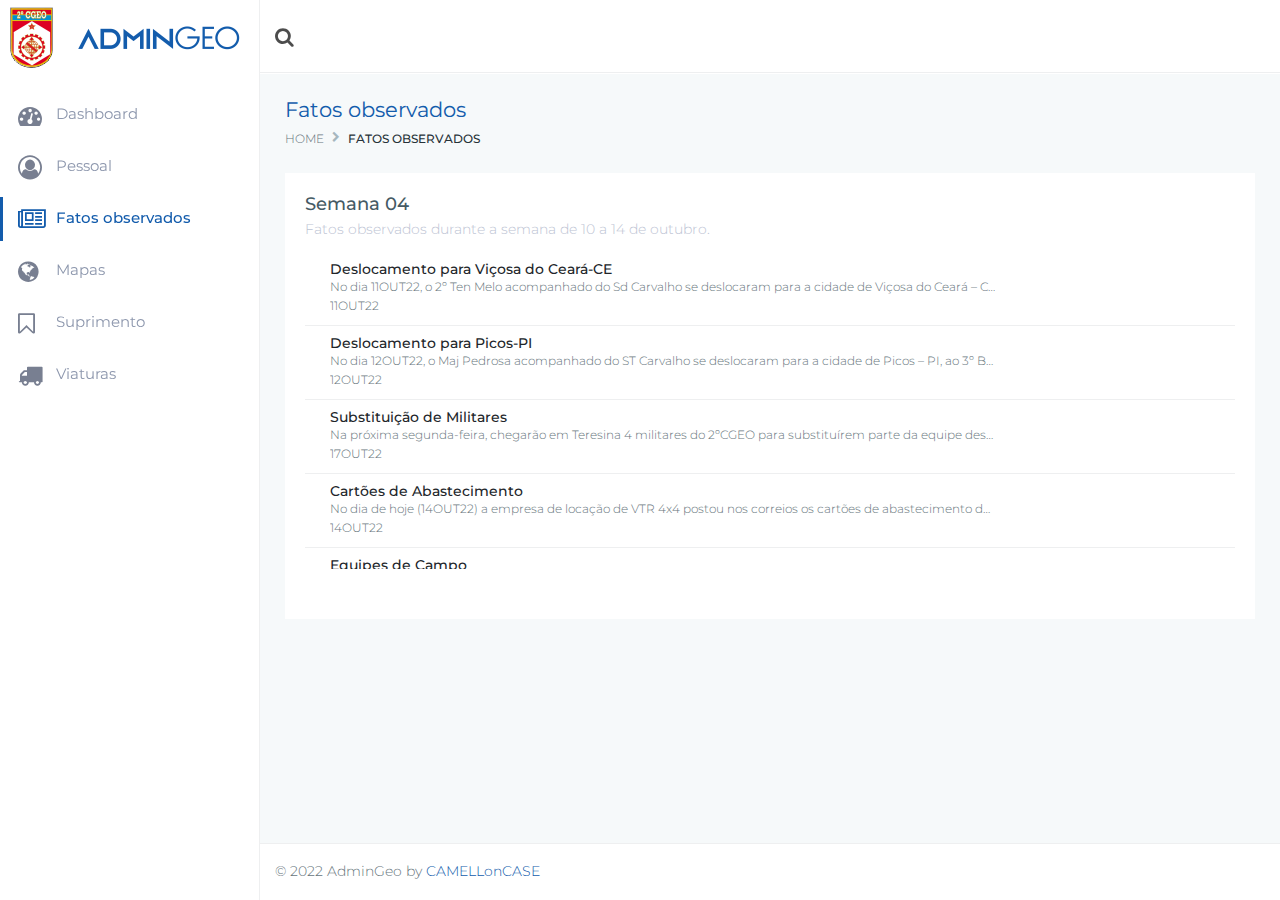
==== html/fatos-observados.html @ dea7f10b "Initial code" ====
<!DOCTYPE html>
<html lang="en">

<head>
    <meta charset="utf-8">
    <meta http-equiv="X-UA-Compatible" content="IE=edge">
    <!-- Tell the browser to be responsive to screen width -->
    <meta name="viewport" content="width=device-width, initial-scale=1">
    <meta name="keywords"
        content="wrappixel, admin dashboard, html css dashboard, web dashboard, bootstrap 5 admin, bootstrap 5, css3 dashboard, bootstrap 5 dashboard, AdminWrap lite admin bootstrap 5 dashboard, frontend, responsive bootstrap 5 admin template, AdminWrap lite design, AdminWrap lite dashboard bootstrap 5 dashboard template">
    <meta name="description"
        content="AdminWrap Lite is powerful and clean admin dashboard template, inpired from Bootstrap Framework">
    <meta name="robots" content="noindex,nofollow">
    <title>AdminGeo Lite</title>
    <!-- Favicon icon -->
    <link rel="icon" type="image/png" sizes="16x16" href="../assets/images/favicon.png">
    <!-- Bootstrap Core CSS -->
    <link href="../assets/node_modules/bootstrap/css/bootstrap.min.css" rel="stylesheet">
    <!-- Custom CSS -->
    <link href="css/style.css" rel="stylesheet">
    <!-- You can change the theme colors from here -->
    <link href="css/colors/default.css" id="theme" rel="stylesheet">
    <!-- HTML5 Shim and Respond.js IE8 support of HTML5 elements and media queries -->
    <!-- WARNING: Respond.js doesn't work if you view the page via file:// -->
    <!--[if lt IE 9]>
    <script src="https://oss.maxcdn.com/libs/html5shiv/3.7.0/html5shiv.js"></script>
    <script src="https://oss.maxcdn.com/libs/respond.js/1.4.2/respond.min.js"></script>
<![endif]-->
</head>

<body class="fix-header card-no-border fix-sidebar">
    <!-- ============================================================== -->
    <!-- Preloader - style you can find in spinners.css -->
    <!-- ============================================================== -->
    <div class="preloader">
        <div class="loader">
            <div class="loader__figure"></div>
            <p class="loader__label">Admin Geo</p>
        </div>
    </div>
    <!-- ============================================================== -->
    <!-- Main wrapper - style you can find in pages.scss -->
    <!-- ============================================================== -->
    <div id="main-wrapper">
        <!-- ============================================================== -->
        <!-- Topbar header - style you can find in pages.scss -->
        <!-- ============================================================== -->
        <header class="topbar">
            <nav class="navbar top-navbar navbar-expand-md navbar-light">
                <!-- ============================================================== -->
                <!-- Logo -->
                <!-- ============================================================== -->
                <div class="navbar-header">
                    <a class="navbar-brand" href="../index.html">
                        <!-- Logo icon --><b>
                            <!--You can put here icon as well // <i class="wi wi-sunset"></i> //-->
                            <!-- Dark Logo icon -->
                            <img src="../assets/images/logo-icon.png" alt="homepage" class="dark-logo" />
                            <!-- Light Logo icon -->
                            <img src="../assets/images/logo-light-icon.png" alt="homepage" class="light-logo" />
                        </b>
                        <!--End Logo icon -->
                        <!-- Logo text --><span>
                            <!-- dark Logo text -->
                            <img src="../assets/images/logo-text.png" alt="homepage" class="dark-logo" />
                            <!-- Light Logo text -->
                            <img src="../assets/images/logo-light-text.png" class="light-logo" alt="homepage" />
                        </span>
                    </a>
                </div>
                <!-- ============================================================== -->
                <!-- End Logo -->
                <!-- ============================================================== -->
                <div class="navbar-collapse">
                    <!-- ============================================================== -->
                    <!-- toggle and nav items -->
                    <!-- ============================================================== -->
                    <ul class="navbar-nav me-auto">
                        <li class="nav-item"> <a class="nav-link nav-toggler hidden-md-up waves-effect waves-dark"
                                href="javascript:void(0)"><i class="fa fa-bars"></i></a> </li>
                        <!-- ============================================================== -->
                        <!-- Search -->
                        <!-- ============================================================== -->
                        <li class="nav-item hidden-xs-down search-box"> <a
                                class="nav-link hidden-sm-down waves-effect waves-dark" href="javascript:void(0)"><i
                                    class="fa fa-search"></i></a>
                            <form class="app-search">
                                <input type="text" class="form-control" placeholder="Search & enter"> <a
                                    class="srh-btn"><i class="fa fa-times"></i></a>
                            </form>
                        </li>
                    </ul>
                    <!-- ============================================================== -->
                    <!-- User profile and search -->
                    <!-- ============================================================== -->
                    <ul class="navbar-nav my-lg-0">
                        <!-- ============================================================== -->
                        <!-- Profile -->
                        <!-- ============================================================== -->
                        <!-- <li class="nav-item dropdown u-pro">
                            <a class="nav-link dropdown-toggle waves-effect waves-dark profile-pic" href=""
                                data-bs-toggle="dropdown" aria-haspopup="true" aria-expanded="false"><img
                                    src="../assets/images/users/1.jpg" alt="user" class="" /> <span
                                    class="hidden-md-down">Mark Sanders &nbsp;</span> </a>
                            <ul class="dropdown-menu" aria-labelledby="navbarDropdown"></ul>
                        </li> -->
                    </ul>
                </div>
            </nav>
        </header>
        <!-- ============================================================== -->
        <!-- End Topbar header -->
        <!-- ============================================================== -->
        <!-- ============================================================== -->
        <!-- Left Sidebar - style you can find in sidebar.scss  -->
        <!-- ============================================================== -->
        <aside class="left-sidebar">
            <!-- Sidebar scroll-->
            <div class="scroll-sidebar">
                <!-- Sidebar navigation-->
                <nav class="sidebar-nav">
                    <ul id="sidebarnav">
                        <li> <a class="waves-effect waves-dark" href="../index.html" aria-expanded="false"><i
                                    class="fa fa-tachometer"></i><span class="hide-menu">Dashboard</span></a>
                        </li>
                        <li> <a class="waves-effect waves-dark" href="table-basic.html" aria-expanded="false"><i
                                    class="fa fa-user-circle-o"></i><span class="hide-menu">Pessoal</span></a>
                        </li>
                        <li> <a class="waves-effect waves-dark" href="fatos-observados.html" aria-expanded="false"><i
                                    class="fa fa-newspaper-o"></i><span class="hide-menu">Fatos observados</span></a>
                        </li>
                        <li> <a class="waves-effect waves-dark" href="maps.html" aria-expanded="false"><i
                                    class="fa fa-globe"></i><span class="hide-menu">Mapas</span></a>
                        </li>
                        <li> <a class="waves-effect waves-dark" href="suprimento.html" aria-expanded="false"><i
                                    class="fa fa-bookmark-o"></i><span class="hide-menu">Suprimento</span></a>
                        </li>
                        <li> <a class="waves-effect waves-dark" href="viaturas.html" aria-expanded="false"><i
                                    class="fa fa-truck"></i><span class="hide-menu">Viaturas</span></a>
                        </li>
                    </ul>
                </nav>
                <!-- End Sidebar navigation -->
            </div>
            <!-- End Sidebar scroll-->
        </aside>
        <!-- ============================================================== -->
        <!-- End Left Sidebar - style you can find in sidebar.scss  -->
        <!-- ============================================================== -->
        <!-- ============================================================== -->
        <!-- Page wrapper  -->
        <!-- ============================================================== -->
        <div class="page-wrapper">
            <!-- ============================================================== -->
            <!-- Container fluid  -->
            <!-- ============================================================== -->
            <div class="container-fluid">
                <!-- ============================================================== -->
                <!-- Bread crumb and right sidebar toggle -->
                <!-- ============================================================== -->
                <div class="row page-titles">
                    <div class="col-md-5 align-self-center">
                        <h3 class="text-themecolor">Fatos observados</h3>
                        <ol class="breadcrumb">
                            <li class="breadcrumb-item"><a href="javascript:void(0)">Home</a></li>
                            <li class="breadcrumb-item active">Fatos observados</li>
                        </ol>
                    </div>
                </div>
                <!-- ============================================================== -->
                <!-- End Bread crumb and right sidebar toggle -->
                <!-- ============================================================== -->
                <!-- ============================================================== -->
                <!-- Start Page Content -->
                <!-- ============================================================== -->
                <div class="row">
                    <!-- column -->
                    <div class="col-12">
                        <div class="card w-100">
                            <div class="card card-body mailbox">
                                <h4 class="card-title">Semana 04</h4>
                                <h6 class="card-subtitle">Fatos observados durante a semana de 10 a 14 de outubro.</h6>
                                <div class="message-center">
                                    <!-- Message -->
                                    <a href="fatos-observados.html">
                                        <div class="btn btn-danger btn-circle"><i class="fa fa-link"></i></div>
                                        <div class="mail-contnet">
                                            <h6 class="text-dark font-medium mb-0">Deslocamento para Viçosa do Ceará-CE
                                            </h6> <span class="time">No dia 11OUT22, o 2º Ten Melo acompanhado do
                                                Sd Carvalho se deslocaram para a cidade de Viçosa do Ceará – CE e
                                                Tianguá – CE para um breve reconhecimento e procura de instalações para
                                                a equipe de reambulação que irá se destacar para aquela região. Os
                                                militares retornaram à base na quinta-feira 13OUT22</span>
                                            <span class="time">11OUT22</span>
                                        </div>
                                    </a>
                                    <!-- Message -->
                                    <a href="fatos-observados.html">
                                        <div class="btn btn-success btn-circle"><i class="fa fa-calendar-check-o"></i>
                                        </div>
                                        <div class="mail-contnet">
                                            <h6 class="text-dark font-medium mb-0">Deslocamento para Picos-PI</h6> <span
                                                class="mail-desc">No dia 12OUT22, o Maj Pedrosa acompanhado do ST
                                                Carvalho se deslocaram para a cidade de Picos – PI, ao 3º Batalhão de
                                                Engenharia de Construção, para tratativas do transporte de combustível
                                                para Crateús, retornando à base no dia 13OUT22. Atualmente, o 3º BEC já
                                                possui condições para realizar a manobra de apoio ao Geográfico, porém,
                                                o CTC do 40º BI ainda encontra-se indisponível, com previsão de
                                                disponibilidade na quarta-feira da próxima semana. Com isso, para dar
                                                continuidade nos trabalhos da Perícia Técnica, foi realizado o
                                                transporte de 1.000L de diesel em bombona.
                                                event</span> <span class="time">12OUT22</span>
                                        </div>
                                    </a>
                                    <!-- Message -->
                                    <a href="fatos-observados.html">
                                        <div class="btn btn-info btn-circle"><i class="fa fa-cog text-white"></i></div>
                                        <div class="mail-contnet">
                                            <h6 class="text-dark font-medium mb-0">Substituição de Militares</h6> <span
                                                class="mail-desc">Na próxima segunda-feira, chegarão em Teresina 4
                                                militares do 2ºCGEO para substituírem parte da equipe destacada em
                                                Crateús, dentre eles o Maj Pedrosa, que passará a missão para o Cap
                                                Átila. Neste mesmo dia, o Cap Átila acompanhado do Maj Pedrosa irão se
                                                apresentar ao Cel Staevie, Cmte do 2ºBEC. E na terça-feira irão se
                                                deslocar para Picos, o Maj Pedrosa e o Cap Átila para ambos se
                                                apresentarem ao Cel Bertony, Cmte do 3ºBEC.
                                            </span> <span class="time">17OUT22</span>
                                        </div>
                                    </a>
                                    <!-- Message -->
                                    <a href="fatos-observados.html">
                                        <div class="btn btn-primary btn-circle"><i class="fa fa-user"></i></div>
                                        <div class="mail-contnet">
                                            <h6 class="text-dark font-medium mb-0">Cartões de Abastecimento</h6> <span
                                                class="mail-desc">No dia de hoje (14OUT22) a empresa de locação de VTR
                                                4x4 postou nos correios os cartões de abastecimento das 7 VTR Toro que
                                                estão em uso no campo. A previsão de chegada desses cartões em Crateús
                                                são para o dia 19 OUT 22. As outras 3 VTR alugadas deverão ser entregues
                                                pela empresa em Crateús depois do 2º turno das eleições. Em
                                                consequência, 3 VTR das equipes de campo deverão ser L200 sem
                                                combustível, sendo necessário o transporte de combustível para essas 3
                                                equipes.</span>
                                            <span class="time">14OUT22</span>
                                        </div>
                                    </a>
                                    <!-- Message -->
                                    <a href="fatos-observados.html">
                                        <div class="btn btn-info btn-circle"><i class="fa fa-cog text-white"></i></div>
                                        <div class="mail-contnet">
                                            <h6 class="text-dark font-medium mb-0">Equipes de Campo</h6> <span
                                                class="mail-desc">Atualmente, tem-se 2 equipes de levantamento de pontos
                                                de campo em Tianguá, 2 em Pedro II, e uma na base em Crateús. Das
                                                equipes de reambulação, tem-se todas as 5 equipes na base em Crateús,
                                                porém, a distância diária percorrida está começando a ficar alta, sendo
                                                necessária a formação de uma sub-base. Conforme reconhecimento do 2ºTen
                                                Melo, e planejamento do 1ºSgt Camello, o local para a sub-base das
                                                equipes de reambulação será o município de Tianguá, por possuir melhor
                                                estrutura para as equipes, e melhor posicionamento geográfico para as
                                                áreas a serem mapeadas. A manobra de formação da sub-base está prevista
                                                para o dia 23 OUT 22.</span>
                                            <span class="time">23OUT22</span>
                                        </div>
                                    </a>

                                </div>
                            </div>
                        </div>
                    </div>
                </div>
                
                <!-- ============================================================== -->
                <!-- End PAge Content -->
                <!-- ============================================================== -->
            </div>
            <!-- ============================================================== -->
            <!-- End Container fluid  -->
            <!-- ============================================================== -->
            <!-- ============================================================== -->
            <!-- footer -->
            <!-- ============================================================== -->
            <footer class="footer"> © 2022 AdminGeo by <a href="https://github.com/camelloncaseoficial">CAMELLonCASE</a>
            </footer>
            <!-- ============================================================== -->
            <!-- End footer -->
            <!-- ============================================================== -->
        </div>
        <!-- ============================================================== -->
        <!-- End Page wrapper  -->
        <!-- ============================================================== -->
    </div>
    <!-- ============================================================== -->
    <!-- End Wrapper -->
    <!-- ============================================================== -->
    <!-- ============================================================== -->
    <!-- All Jquery -->
    <!-- ============================================================== -->
    <script src="../assets/node_modules/jquery/jquery.min.js"></script>
    <!-- Bootstrap tether Core JavaScript -->
    <script src="../assets/node_modules/bootstrap/js/bootstrap.bundle.min.js"></script>
    <!-- slimscrollbar scrollbar JavaScript -->
    <script src="js/perfect-scrollbar.jquery.min.js"></script>
    <!--Wave Effects -->
    <script src="js/waves.js"></script>
    <!--Menu sidebar -->
    <script src="js/sidebarmenu.js"></script>
    <!--Custom JavaScript -->
    <script src="js/custom.min.js"></script>
    <!-- jQuery peity -->
    <script src="../assets/node_modules/peity/jquery.peity.min.js"></script>
    <script src="../assets/node_modules/peity/jquery.peity.init.js"></script>
</body>

</html>
---- html/css/style.css ----
@charset "UTF-8";
/*
Template Name: Admin Pro Admin
Author: Wrappixel
Email: niravjoshi87@gmail.com
File: scss
*/
/**
 * Table Of Content
 *
 * 	1. Globals
 *	2. Headers
 *	3. Navigations
 *	4. Banners
 *	5. Footers
 *	6. app
 *	7. Widgets
 *	8. Custom Templates
 */
/*
Template Name: Admin Pro Admin
Author: Wrappixel
Email: niravjoshi87@gmail.com
File: scss
*/
/*Theme Colors*/
/*bootstrap Color*/
/*Light colors*/
/*Normal Color*/
/*Extra Variable*/
/*
Template Name: Admin Pro Admin
Author: Wrappixel
Email: niravjoshi87@gmail.com
File: scss
*/
/**
 * Table Of Content
 *
 *  1. Globals
 *  2. Headers
 *  3. Navigations
 *  4. Banners
 *  5. Footers
 *  6. Posts
 *  7. Widgets
 *  8. Custom Templates
 */
@import url("https://fonts.googleapis.com/css?family=Montserrat:300,400,500,600,700");
/******************* 
Global Styles 
*******************/
@import '../scss/icons/font-awesome/css/font-awesome.min.css';
@import '../css/spinners.css';
@import '../css/animate.css';
* {
  outline: none;
}

body {
  background: #fff;
  font-family: "Montserrat", sans-serif;
  margin: 0;
  overflow-x: hidden;
  color: #67757c;
  font-weight: 300;
  font-size: 14px;
}

html {
  position: relative;
  min-height: 100%;
  background: #ffffff;
  -webkit-font-smoothing: antialiased;
  -moz-osx-font-smoothing: grayscale;
}

a {
  color: #135CAC;
}

a:hover,
a:focus {
  text-decoration: none;
}

a.link {
  color: #455a64;
}
a.link:hover, a.link:focus {
  color: #135CAC;
}

.img-responsive {
  width: 100%;
  height: auto;
  display: inline-block;
}

.img-rounded {
  border-radius: 4px;
}

html body .mdi:before,
html body .mdi-set {
  line-height: initial;
}

/*******************
Headings
*******************/
h1,
h2,
h3,
h4,
h5,
h6 {
  color: #455a64;
  font-family: "Montserrat", sans-serif;
  font-weight: 400;
}

h1 {
  line-height: 40px;
  font-size: 36px;
}

h2 {
  line-height: 36px;
  font-size: 24px;
}

h3 {
  line-height: 30px;
  font-size: 21px;
}

h4 {
  line-height: 22px;
  font-size: 18px;
}

h5 {
  line-height: 18px;
  font-size: 16px;
  font-weight: 400;
}

h6 {
  line-height: 16px;
  font-size: 14px;
  font-weight: 400;
}

.display-5 {
  font-size: 3rem;
}

.display-6 {
  font-size: 36px;
}

.box {
  border-radius: 4px;
  padding: 10px;
}

html body .dl {
  display: inline-block;
}
html body .db {
  display: block;
}

.no-wrap td,
.no-wrap th {
  white-space: nowrap;
}

/*******************
Blockquote
*******************/
html body blockquote {
  border-left: 5px solid #135CAC;
  border: 1px solid rgba(120, 130, 140, 0.13);
  padding: 15px;
}

.clear {
  clear: both;
}

ol li {
  margin: 5px 0;
}

/*******************
Paddings
*******************/
html body .p-0 {
  padding: 0px;
}
html body .p-10 {
  padding: 10px;
}
html body .p-20 {
  padding: 20px;
}
html body .p-30 {
  padding: 30px;
}
html body .p-l-0 {
  padding-left: 0px;
}
html body .p-l-10 {
  padding-left: 10px;
}
html body .p-l-20 {
  padding-left: 20px;
}
html body .p-r-0 {
  padding-right: 0px;
}
html body .p-r-10 {
  padding-right: 10px;
}
html body .p-r-20 {
  padding-right: 20px;
}
html body .p-r-30 {
  padding-right: 30px;
}
html body .p-r-40 {
  padding-right: 40px;
}
html body .p-t-0 {
  padding-top: 0px;
}
html body .p-t-10 {
  padding-top: 10px;
}
html body .p-t-20 {
  padding-top: 20px;
}
html body .p-t-30 {
  padding-top: 30px;
}
html body .p-b-0 {
  padding-bottom: 0px;
}
html body .p-b-5 {
  padding-bottom: 5px;
}
html body .p-b-10 {
  padding-bottom: 10px;
}
html body .p-b-20 {
  padding-bottom: 20px;
}
html body .p-b-30 {
  padding-bottom: 30px;
}
html body .p-b-40 {
  padding-bottom: 40px;
}

/*******************
Margin
*******************/
html body .m-0 {
  margin: 0px;
}
html body .m-l-5 {
  margin-left: 5px;
}
html body .m-l-10 {
  margin-left: 10px;
}
html body .m-l-15 {
  margin-left: 15px;
}
html body .m-l-20 {
  margin-left: 20px;
}
html body .m-l-30 {
  margin-left: 30px;
}
html body .m-l-40 {
  margin-left: 40px;
}
html body .m-r-5 {
  margin-right: 5px;
}
html body .m-r-10 {
  margin-right: 10px;
}
html body .m-r-15 {
  margin-right: 15px;
}
html body .m-r-20 {
  margin-right: 20px;
}
html body .m-r-30 {
  margin-right: 30px;
}
html body .m-r-40 {
  margin-right: 40px;
}
html body .m-t-0 {
  margin-top: 0px;
}
html body .m-t-5 {
  margin-top: 5px;
}
html body .m-t-10 {
  margin-top: 10px;
}
html body .m-t-15 {
  margin-top: 15px;
}
html body .m-t-20 {
  margin-top: 20px;
}
html body .m-t-30 {
  margin-top: 30px;
}
html body .m-t-40 {
  margin-top: 40px;
}
html body .m-b-0 {
  margin-bottom: 0px;
}
html body .m-b-5 {
  margin-bottom: 5px;
}
html body .m-b-10 {
  margin-bottom: 10px;
}
html body .m-b-15 {
  margin-bottom: 15px;
}
html body .m-b-20 {
  margin-bottom: 20px;
}
html body .m-b-30 {
  margin-bottom: 30px;
}
html body .m-b-40 {
  margin-bottom: 40px;
}

/*******************
vertical alignment
*******************/
html body .vt {
  vertical-align: top;
}
html body .vm {
  vertical-align: middle;
}
html body .vb {
  vertical-align: bottom;
}

/*******************
Opacity
*******************/
.op-5 {
  opacity: 0.5;
}

.op-3 {
  opacity: 0.3;
}

/*******************
font weight
*******************/
html body .font-bold {
  font-weight: 700;
}
html body .font-normal {
  font-weight: normal;
}
html body .font-light {
  font-weight: 300;
}
html body .font-medium {
  font-weight: 500;
}
html body .font-16 {
  font-size: 16px;
}
html body .font-12 {
  font-size: 12px;
}
html body .font-14 {
  font-size: 14px;
}
html body .font-10 {
  font-size: 10px;
}
html body .font-18 {
  font-size: 18px;
}
html body .font-20 {
  font-size: 20px;
}

/*******************
Border
*******************/
html body .b-0 {
  border: none !important;
}
html body .b-r {
  border-right: 1px solid rgba(120, 130, 140, 0.13);
}
html body .b-l {
  border-left: 1px solid rgba(120, 130, 140, 0.13);
}
html body .b-b {
  border-bottom: 1px solid rgba(120, 130, 140, 0.13);
}
html body .b-t {
  border-top: 1px solid rgba(120, 130, 140, 0.13);
}
html body .b-all {
  border: 1px solid rgba(120, 130, 140, 0.13) !important;
}

/*******************
Thumb size
*******************/
.thumb-sm {
  height: 32px;
  width: 32px;
}

.thumb-md {
  height: 48px;
  width: 48px;
}

.thumb-lg {
  height: 88px;
  width: 88px;
}

.hide {
  display: none;
}

.img-circle {
  border-radius: 100%;
}

.radius {
  border-radius: 4px;
}

/*******************
Text Colors
*******************/
.amorim {
  color: #135CAC !important;
}
.josias {
  color: #24d2b5 !important;
}
.lincon {
  color: #6772e5 !important;
}
.luiz-pedro {
  color: #F2D57A !important;
}
.praxedes {
  color: #4DA74D !important;
}

.text-white {
  color: #ffffff !important;
}

.text-danger {
  color: #ff5c6c !important;
}

.text-muted {
  color: #bcc3d3 !important;
}

.text-warning {
  color: #ff9041 !important;
}

.text-success {
  color: #24d2b5 !important;
}

.text-info {
  color: #135CAC !important;
}

.text-inverse {
  color: #2f3d4a !important;
}

html body .text-blue {
  color: #02bec9;
}
html body .text-purple {
  color: #7460ee;
}
html body .text-primary {
  color: #6772e5 !important;
}
html body .text-megna {
  color: #56c0d8;
}
html body .text-dark {
  color: #67757c;
}
html body .text-themecolor {
  color: #135CAC;
}

/*******************
Background Colors
*******************/
.bg-primary {
  background-color: #6772e5 !important;
}

.bg-success {
  background-color: #24d2b5 !important;
}

.bg-info {
  background-color: #135CAC !important;
}

.bg-warning {
  background-color: #ff9041 !important;
}

.bg-danger {
  background-color: #ff5c6c !important;
}

html body .bg-megna {
  background-color: #56c0d8;
}
html body .bg-theme {
  background-color: #135CAC;
}
html body .bg-inverse {
  background-color: #2f3d4a;
}
html body .bg-purple {
  background-color: #7460ee;
}
html body .bg-light-part {
  background-color: rgba(0, 0, 0, 0.02);
}
html body .bg-light-primary {
  background-color: #f1effd;
}
html body .bg-light-success {
  background-color: #e8fdeb;
}
html body .bg-light-info {
  background-color: #cfecfe;
}
html body .bg-light-extra {
  background-color: #ebf3f5;
}
html body .bg-light-warning {
  background-color: #fff8ec;
}
html body .bg-light-danger {
  background-color: #f9e7eb;
}
html body .bg-light-inverse {
  background-color: #f6f6f6;
}
html body .bg-light {
  background-color: #e9edf2;
}
html body .bg-white {
  background-color: #ffffff;
}

/*******************
Rounds
*******************/
.round {
  line-height: 48px;
  color: #ffffff;
  width: 50px;
  height: 50px;
  display: inline-block;
  font-weight: 400;
  text-align: center;
  border-radius: 100%;
  background: #135CAC;
}
.round img {
  border-radius: 100%;
}

.round-lg {
  line-height: 65px;
  width: 60px;
  height: 60px;
  font-size: 30px;
}

.round.round-info {
  background: #135CAC;
}

.round.round-warning {
  background: #ff9041;
}

.round.round-danger {
  background: #ff5c6c;
}

.round.round-success {
  background: #24d2b5;
}

.round.round-primary {
  background: #6772e5;
}

/*******************
Labels
*******************/
.label {
  padding: 3px 10px;
  line-height: 13px;
  color: #ffffff;
  font-weight: 400;
  border-radius: 4px;
  font-size: 75%;
}

.label-rounded {
  border-radius: 60px;
}

.label-custom {
  background-color: #56c0d8;
}

.label-success {
  background-color: #24d2b5;
}

.label-info {
  background-color: #135CAC;
}

.label-warning {
  background-color: #ff9041;
}

.label-danger {
  background-color: #ff5c6c;
}

.label-megna {
  background-color: #56c0d8;
}

.label-primary {
  background-color: #6772e5;
}

.label-purple {
  background-color: #7460ee;
}

.label-red {
  background-color: #fb3a3a;
}

.label-inverse {
  background-color: #2f3d4a;
}

.label-default {
  background-color: #e9edf2;
}

.label-white {
  background-color: #ffffff;
}

.label-light-success {
  background-color: #e8fdeb;
  color: #24d2b5;
}

.label-light-info {
  background-color: #cfecfe;
  color: #135CAC;
}

.label-light-warning {
  background-color: #fff8ec;
  color: #ff9041;
}

.label-light-danger {
  background-color: #f9e7eb;
  color: #ff5c6c;
}

.label-light-megna {
  background-color: #e0f2f4;
  color: #56c0d8;
}

.label-light-primary {
  background-color: #f1effd;
  color: #6772e5;
}

.label-light-inverse {
  background-color: #f6f6f6;
  color: #2f3d4a;
}

/*******************
 Badge
******************/
.badge {
  font-weight: 400;
}

.badge-xs {
  font-size: 9px;
}

.badge-xs,
.badge-sm {
  transform: translate(0, -2px);
}

.badge-success {
  background-color: #24d2b5;
}

.badge-info {
  background-color: #135CAC;
}

.badge-primary {
  background-color: #6772e5;
}

.badge-warning {
  background-color: #ff9041;
  color: #ffffff;
}

.badge-danger {
  background-color: #ff5c6c;
}

.badge-purple {
  background-color: #7460ee;
}

.badge-red {
  background-color: #fb3a3a;
}

.badge-inverse {
  background-color: #2f3d4a;
}

/*******************
List-style-none
******************/
ul.list-style-none {
  margin: 0px;
  padding: 0px;
}
ul.list-style-none li {
  list-style: none;
}
ul.list-style-none li a {
  color: #67757c;
  padding: 8px 0px;
  display: block;
  text-decoration: none;
}
ul.list-style-none li a:hover {
  color: #135CAC;
}

/*******************
dropdown-item
******************/
.dropdown-item {
  padding: 8px 1rem;
  color: #67757c;
}

/*******************
Layouts
******************/
.card-no-border .card {
  border: 0px;
  border-radius: 0px;
  box-shadow: none;
}

.card-no-border .shadow-none {
  box-shadow: none;
}

.card-outline-danger,
.card-outline-info,
.card-outline-warning,
.card-outline-success,
.card-outline-primary {
  background: #ffffff;
}

.card-fullscreen {
  position: fixed;
  top: 0px;
  left: 0px;
  width: 100%;
  height: 100%;
  z-index: 9999;
  overflow: auto;
}

/*******************/
/*single column*/
/*******************/
.single-column .left-sidebar {
  display: none;
}
.single-column .page-wrapper {
  margin-left: 0px;
}

.fix-width {
  width: 100%;
  max-width: 1170px;
  margin: 0 auto;
}

.card-body {
  padding: 1.25rem;
}

.card-title {
  margin-bottom: 0.75rem;
}

a {
  text-decoration: none;
}

.form-group {
  margin-bottom: 1rem;
}

label {
  display: inline-block;
  margin-bottom: 0.5rem;
}

.table td, .table th {
  padding: 0.75rem;
}

.card-subtitle {
  margin-top: -0.375rem;
}

.table > :not(:last-child) > :last-child > * {
  border-bottom-color: #e9ecef;
}

small {
  font-size: 80%;
  font-weight: 400;
}

.error-box .error-body .error-title {
  font-size: 210px !important;
  font-weight: 900 !important;
  line-height: 210px !important;
}

.form-control, .form-select {
  height: calc(1.5em + 0.75rem + 2px);
}

textarea.form-control {
  height: auto;
}

select.form-control.form-control-line {
  -webkit-appearance: auto;
  -moz-appearance: auto;
}

.dropdown-menu:empty {
  display: none;
}

/*
Template Name: Admin Pro Admin
Author: Wrappixel
Email: niravjoshi87@gmail.com
File: scss
*/
/*******************
Main sidebar
******************/
.left-sidebar {
  position: absolute;
  width: 260px;
  height: 100%;
  top: 0px;
  z-index: 20;
  padding-top: 70px;
  background: #fff;
  border-right: 1px solid rgba(120, 130, 140, 0.13);
}

.fix-sidebar .left-sidebar {
  position: fixed;
}

/*******************
use profile section
******************/
.sidebar-nav .user-profile > a img {
  width: 30px;
  border-radius: 100%;
  margin-right: 10px;
}
.sidebar-nav .user-profile > ul {
  padding-left: 40px;
}

/*******************
sidebar navigation
******************/
.scroll-sidebar {
  height: 100%;
}
.scroll-sidebar.ps .ps__scrollbar-y-rail {
  left: 2px;
  right: auto;
  background: none;
  width: 6px;
  /* If using `left`, there shouldn't be a `right`. */
}

.collapse.in {
  display: block;
}

.sidebar-nav {
  background: #fff;
  padding: 15px 0 0 0px;
}
.sidebar-nav ul {
  margin: 0px;
  padding: 0px;
}
.sidebar-nav ul li {
  list-style: none;
}
.sidebar-nav ul li a {
  color: #8d97ad;
  padding: 10px 35px 10px 15px;
  display: block;
  font-size: 15px;
  font-weight: 400;
}
.sidebar-nav ul li a.active, .sidebar-nav ul li a:hover {
  color: #135CAC;
}
.sidebar-nav ul li a.active i, .sidebar-nav ul li a:hover i {
  color: #135CAC;
}
.sidebar-nav ul li a.active {
  font-weight: 500;
  color: #263238;
}
.sidebar-nav ul li ul {
  padding-left: 40px;
}
.sidebar-nav ul li ul li a {
  padding: 7px 35px 7px 15px;
}
.sidebar-nav ul li ul ul {
  padding-left: 15px;
}
.sidebar-nav ul li.nav-small-cap {
  font-size: 12px;
  margin-bottom: 0px;
  padding: 30px 14px 14px 0px;
  color: #bcc3d3;
  font-weight: 500;
}
.sidebar-nav ul li.nav-devider {
  height: 1px;
  background: rgba(120, 130, 140, 0.13);
  display: block;
  margin: 15px 0;
}
.sidebar-nav > ul > li > a {
  border-left: 3px solid transparent;
}
.sidebar-nav > ul > li > a i {
  width: 38px;
  font-size: 24px;
  display: inline-block;
  vertical-align: middle;
  color: #787f91;
}
.sidebar-nav > ul > li > a .label {
  float: right;
  margin-top: 2px;
}
.sidebar-nav > ul > li > a.active {
  font-weight: 400;
  color: #26c6da;
  border-left: 3px solid #135CAC;
}
.sidebar-nav > ul > li {
  margin-bottom: 8px;
  margin-top: 8px;
}
.sidebar-nav > ul > li.active > a {
  color: #135CAC;
  font-weight: 500;
}
.sidebar-nav > ul > li.active > a i {
  color: #135CAC;
}
.sidebar-nav .waves-effect {
  transition: none;
  -webkit-transition: none;
  -o-transition: none;
}

/****************
When click on sidebar toggler and also for tablet
*****************/
@media (min-width: 768px) {
  .mini-sidebar .sidebar-nav #sidebarnav li {
    position: relative;
  }

  .mini-sidebar .sidebar-nav #sidebarnav > li > ul {
    position: absolute;
    left: 70px;
    top: 46px;
    width: 220px;
    padding-bottom: 10px;
    z-index: 1001;
    background: #edf0f5;
    display: none;
    padding-left: 1px;
  }

  .mini-sidebar .user-profile .profile-img {
    width: 45px;
  }
  .mini-sidebar .user-profile .profile-img .setpos {
    top: -35px;
  }

  .mini-sidebar.fix-sidebar .left-sidebar {
    position: fixed;
  }

  .mini-sidebar .sidebar-nav #sidebarnav > li:hover > ul {
    height: auto !important;
    overflow: auto;
  }

  .mini-sidebar .sidebar-nav #sidebarnav > li:hover > ul,
.mini-sidebar .sidebar-nav #sidebarnav > li:hover > ul.collapse {
    display: block;
  }

  .mini-sidebar .sidebar-nav #sidebarnav > li > a.has-arrow:after {
    display: none;
  }

  .mini-sidebar .left-sidebar {
    width: 70px;
  }
  .mini-sidebar .sidebar-nav #sidebarnav .user-profile > a {
    padding: 12px 20px;
  }
  .mini-sidebar .scroll-sidebar {
    padding-bottom: 0px;
    position: absolute;
  }
  .mini-sidebar .hide-menu,
.mini-sidebar .nav-small-cap,
.mini-sidebar .sidebar-footer,
.mini-sidebar .user-profile .profile-text,
.mini-sidebar > .label {
    display: none;
  }
  .mini-sidebar .nav-devider {
    width: 70px;
  }
  .mini-sidebar .sidebar-nav {
    background: transparent;
  }
  .mini-sidebar .sidebar-nav #sidebarnav > li > a {
    padding: 12px 20px;
    width: 70px;
  }
  .mini-sidebar .sidebar-nav #sidebarnav > li:hover > a {
    width: 290px;
    background: #edf0f5;
  }
  .mini-sidebar .sidebar-nav #sidebarnav > li:hover > a .hide-menu {
    display: inline;
  }
  .mini-sidebar .sidebar-nav #sidebarnav > li:hover > a .label {
    display: none;
  }
}
@media (max-width: 767px) {
  .mini-sidebar .left-sidebar {
    position: fixed;
  }
  .mini-sidebar .left-sidebar,
.mini-sidebar .sidebar-footer {
    left: -260px;
  }
  .mini-sidebar.show-sidebar .left-sidebar,
.mini-sidebar.show-sidebar .sidebar-footer {
    left: 0px;
  }
}
/*
Template Name: Admin pro Admin
Author: Wrappixel
Email: niravjoshi87@gmail.com
File: scss
*/
/*
Template Name: Admin Pro Admin
Author: Wrappixel
Email: niravjoshi87@gmail.com
File: scss
*/
/*Theme Colors*/
/*bootstrap Color*/
/*Light colors*/
/*Normal Color*/
/*Extra Variable*/
/*============================================================== 
 For all pages 
 ============================================================== */
#main-wrapper {
  width: 100%;
  overflow: hidden;
}

.boxed #main-wrapper {
  width: 100%;
  max-width: 1300px;
  margin: 0 auto;
  box-shadow: 0 0 60px rgba(0, 0, 0, 0.1);
}
.boxed #main-wrapper .sidebar-footer {
  position: absolute;
}
.boxed #main-wrapper .topbar {
  max-width: 1300px;
}
.boxed #main-wrapper .footer {
  display: none;
}

.page-wrapper {
  background: #f6f9fa;
  padding-bottom: 60px;
  position: relative;
}

.container-fluid {
  padding: 25px 25px;
}

.card {
  margin-bottom: 30px;
}
.card .card-subtitle {
  font-weight: 300;
  margin-bottom: 15px;
  color: #bcc3d3;
}
.card .card-title {
  position: relative;
  font-weight: 500;
}

/*******************
 Topbar
*******************/
.fix-header .topbar {
  position: fixed;
  width: 100%;
}
.fix-header .page-wrapper {
  padding-top: 70px;
}
.fix-header .right-side-panel {
  top: 70px;
  height: calc(100% - 70px);
}

.topbar {
  position: relative;
  z-index: 50;
}
.topbar .navbar-collapse {
  padding: 0px;
  border-bottom: 1px solid rgba(120, 130, 140, 0.13);
}
.topbar .top-navbar {
  min-height: 70px;
  padding: 0px;
}
.topbar .top-navbar .dropdown-toggle::after {
  display: none;
}
.topbar .top-navbar .navbar-header {
  line-height: 72px;
  padding-left: 10px;
  border-right: 1px solid rgba(120, 130, 140, 0.13);
}
.topbar .top-navbar .navbar-header .navbar-brand {
  margin-right: 0px;
  padding-bottom: 0px;
  padding-top: 0px;
}
.topbar .top-navbar .navbar-header .navbar-brand .light-logo {
  display: none;
}
.topbar .top-navbar .navbar-header .navbar-brand b {
  line-height: 70px;
  display: inline-block;
}
.topbar .top-navbar .navbar-nav > .nav-item > .nav-link {
  padding-left: 15px;
  padding-right: 15px;
  font-size: 20px;
  line-height: 54px;
}
.topbar .top-navbar .navbar-nav > .nav-item > span {
  line-height: 65px;
  font-size: 24px;
  font-weight: 500;
  color: #ffffff;
  padding: 0 10px;
}
.topbar .top-navbar .navbar-nav > .nav-item.show {
  background: rgba(0, 0, 0, 0.05);
}
.topbar .u-pro {
  margin-left: 10px;
}
.topbar .profile-pic {
  white-space: nowrap;
  padding-left: 15px;
  border-left: 1px solid rgba(120, 130, 140, 0.13);
}
.topbar .profile-pic img {
  width: 30px;
  border-radius: 100%;
}
.topbar .profile-pic span {
  font-size: 14px;
  white-space: nowrap;
}
.topbar .dropdown-menu {
  box-shadow: 0 3px 12px rgba(0, 0, 0, 0.05);
  -webkit-box-shadow: 0 3px 12px rgba(0, 0, 0, 0.05);
  -moz-box-shadow: 0 3px 12px rgba(0, 0, 0, 0.05);
  border-color: rgba(120, 130, 140, 0.13);
}
.topbar .dropdown-menu .dropdown-item {
  padding: 7px 1.5rem;
}
.topbar ul.dropdown-user {
  padding: 0px;
  min-width: 270px;
}
.topbar ul.dropdown-user li {
  list-style: none;
  padding: 0px;
  margin: 0px;
}
.topbar ul.dropdown-user li.divider {
  height: 1px;
  margin: 9px 0;
  overflow: hidden;
  background-color: rgba(120, 130, 140, 0.13);
}
.topbar ul.dropdown-user li .dw-user-box {
  padding: 10px 15px;
}
.topbar ul.dropdown-user li .dw-user-box .u-img {
  width: 70px;
  display: inline-block;
  vertical-align: top;
}
.topbar ul.dropdown-user li .dw-user-box .u-img img {
  width: 100%;
  border-radius: 5px;
}
.topbar ul.dropdown-user li .dw-user-box .u-text {
  display: inline-block;
  padding-left: 10px;
}
.topbar ul.dropdown-user li .dw-user-box .u-text h4 {
  margin: 0px;
  font-size: 15px;
}
.topbar ul.dropdown-user li .dw-user-box .u-text p {
  margin-bottom: 2px;
  font-size: 12px;
}
.topbar ul.dropdown-user li .dw-user-box .u-text .btn {
  color: #ffffff;
  padding: 5px 10px;
  display: inline-block;
}
.topbar ul.dropdown-user li .dw-user-box .u-text .btn:hover {
  background: #e6294b;
}
.topbar ul.dropdown-user li a {
  padding: 9px 15px;
  display: block;
  color: #67757c;
}
.topbar ul.dropdown-user li a:hover {
  background: #e9edf2;
  color: #135CAC;
  text-decoration: none;
}

.search-box .app-search {
  position: absolute;
  margin: 0px;
  display: block;
  z-index: 110;
  width: 100%;
  top: -1px;
  box-shadow: 2px 0px 10px rgba(0, 0, 0, 0.2);
  display: none;
  left: 0px;
}
.search-box .app-search input {
  width: 100.5%;
  padding: 35px;
  border-radius: 0px;
  font-size: 17px;
  transition: 0.5s ease-in;
}
.search-box .app-search input:focus {
  border-color: #ffffff;
}
.search-box .app-search .srh-btn {
  position: absolute;
  top: 23px;
  cursor: pointer;
  background: #ffffff;
  width: 15px;
  height: 15px;
  right: 20px;
  font-size: 14px;
}

.mini-sidebar .top-navbar .navbar-header {
  width: 70px;
  text-align: center;
  flex-shrink: 0;
  padding-left: 0px;
}

.logo-center .top-navbar .navbar-header {
  position: absolute;
  left: 0;
  right: 0;
  margin: 0 auto;
}

/*******************
Notify
*******************/
.notify {
  position: relative;
  top: -28px;
  right: -7px;
}
.notify .heartbit {
  position: absolute;
  top: -20px;
  right: -4px;
  height: 25px;
  width: 25px;
  z-index: 10;
  border: 5px solid #ff5c6c;
  border-radius: 70px;
  -moz-animation: heartbit 1s ease-out;
  -moz-animation-iteration-count: infinite;
  -o-animation: heartbit 1s ease-out;
  -o-animation-iteration-count: infinite;
  -webkit-animation: heartbit 1s ease-out;
  animation-iteration-count: infinite;
}
.notify .point {
  width: 6px;
  height: 6px;
  border-radius: 30px;
  background-color: #ff5c6c;
  position: absolute;
  right: 6px;
  top: -10px;
}
/*******************
 Horizontal-navabar
*******************/
.hdr-nav-bar .navbar {
  background: #ffffff;
  border-top: 1px solid rgba(120, 130, 140, 0.13);
  padding: 0 15px;
}
.hdr-nav-bar .navbar .navbar-nav > li {
  padding: 0 10px;
}
.hdr-nav-bar .navbar .navbar-nav > li > a {
  padding: 25px 5px;
  transition: 0.2s ease-in;
  border-bottom: 2px solid transparent;
}
.hdr-nav-bar .navbar .navbar-nav > li.active > a, .hdr-nav-bar .navbar .navbar-nav > li:hover > a,
.hdr-nav-bar .navbar .navbar-nav > li > a:focus {
  border-color: #135CAC;
}
.hdr-nav-bar .navbar .navbar-nav .dropdown-toggle:after {
  display: none;
}
.hdr-nav-bar .navbar .navbar-brand {
  padding: 20px 5px;
}
.hdr-nav-bar .navbar .navbar-toggler {
  border: 0px;
  cursor: pointer;
}
.hdr-nav-bar .navbar .custom-select {
  border-radius: 60px;
  font-size: 14px;
  padding: 0.375rem 40px 0.375rem 18px;
}
.hdr-nav-bar .navbar .call-to-act {
  padding: 15px 0;
}

/*******************
 Breadcrumb and page title
*******************/
.page-titles {
  background: #f6f9fa;
  margin-bottom: 20px;
  padding: 0px;
}
.page-titles h3 {
  margin-bottom: 0px;
  margin-top: 0px;
}
.page-titles .breadcrumb {
  padding: 0px;
  margin-bottom: 0px;
  background: transparent;
  font-size: 12px;
}
.page-titles .breadcrumb li {
  margin-top: 5px;
  margin-bottom: 5px;
}
.page-titles .breadcrumb li a {
  color: #67757c;
}
.page-titles .breadcrumb .breadcrumb-item + .breadcrumb-item::before {
  content: "";
  font-family: FontAwesome;
  color: #a6b7bf;
  font-size: 11px;
}
.page-titles .breadcrumb .breadcrumb-item.active {
  color: #263238;
  font-weight: 500;
}

.p-relative {
  position: relative;
}

.lstick {
  width: 2px;
  background: #135CAC;
  height: 30px;
  margin-left: -20px;
  margin-right: 18px;
  display: inline-block;
  vertical-align: middle;
}

/*******************
 Right side toggle
*******************/
@keyframes rotate {
  from {
    transform: rotate(0deg);
  }
  to {
    transform: rotate(360deg);
  }
}
.right-side-toggle {
  position: relative;
}

.right-side-toggle i {
  -webkit-transition-property: -webkit-transform;
  -webkit-transition-duration: 1s;
  -moz-transition-property: -moz-transform;
  -moz-transition-duration: 1s;
  transition-property: transform;
  transition-duration: 1s;
  -webkit-animation-name: rotate;
  -webkit-animation-duration: 2s;
  -webkit-animation-iteration-count: infinite;
  -webkit-animation-timing-function: linear;
  -moz-animation-name: rotate;
  -moz-animation-duration: 2s;
  -moz-animation-iteration-count: infinite;
  -moz-animation-timing-function: linear;
  animation-name: rotate;
  animation-duration: 2s;
  animation-iteration-count: infinite;
  animation-timing-function: linear;
  position: absolute;
  top: 18px;
  left: 18px;
}

.right-sidebar {
  position: fixed;
  right: -240px;
  width: 240px;
  display: none;
  z-index: 1100;
  background: #ffffff;
  top: 0px;
  padding-bottom: 20px;
  height: 100%;
  box-shadow: 5px 1px 40px rgba(0, 0, 0, 0.1);
  transition: all 0.3s ease;
}
.right-sidebar .rpanel-title {
  display: block;
  padding: 24px 20px;
  color: #ffffff;
  text-transform: uppercase;
  font-size: 15px;
  background: #135CAC;
}
.right-sidebar .rpanel-title span {
  float: right;
  cursor: pointer;
  font-size: 11px;
}
.right-sidebar .rpanel-title span:hover {
  color: #ffffff;
}
.right-sidebar .r-panel-body {
  padding: 20px;
}
.right-sidebar .r-panel-body ul {
  margin: 0px;
  padding: 0px;
}
.right-sidebar .r-panel-body ul li {
  list-style: none;
  padding: 5px 0;
}

.shw-rside {
  right: 0px;
  width: 240px;
  display: block;
}

.chatonline img {
  margin-right: 10px;
  float: left;
  width: 30px;
}
.chatonline li a {
  padding: 13px 0;
  float: left;
  width: 100%;
}
.chatonline li a span {
  color: #67757c;
}
.chatonline li a span small {
  display: block;
  font-size: 10px;
}

/*******************
 Right side toggle
*******************/
ul#themecolors {
  display: block;
}
ul#themecolors li {
  display: inline-block;
}
ul#themecolors li:first-child {
  display: block;
}
ul#themecolors li a {
  width: 50px;
  height: 50px;
  display: inline-block;
  margin: 5px;
  color: transparent;
  position: relative;
}
ul#themecolors li a.working:before {
  content: "";
  font-family: "FontAwesome";
  font-size: 18px;
  line-height: 50px;
  width: 50px;
  height: 50px;
  position: absolute;
  top: 0;
  left: 0;
  color: #ffffff;
  text-align: center;
}

.default-theme {
  background: #bcc3d3;
}

.green-theme {
  background: #24d2b5;
}

.yellow-theme {
  background: #ff9041;
}

.red-theme {
  background: #ff5c6c;
}

.blue-theme {
  background: #135CAC;
}

.purple-theme {
  background: #7460ee;
}

.megna-theme {
  background: #56c0d8;
}

.default-dark-theme {
  background: #263238;
  /* Old browsers */
  /* FF3.6-15 */
  /* Chrome10-25,Safari5.1-6 */
  background: linear-gradient(to right, #263238 0%, #263238 23%, #bcc3d3 23%, #bcc3d3 99%);
}

.green-dark-theme {
  background: #263238;
  /* Old browsers */
  /* FF3.6-15 */
  /* Chrome10-25,Safari5.1-6 */
  background: linear-gradient(to right, #263238 0%, #263238 23%, #24d2b5 23%, #24d2b5 99%);
}

.yellow-dark-theme {
  background: #263238;
  /* Old browsers */
  /* FF3.6-15 */
  /* Chrome10-25,Safari5.1-6 */
  background: linear-gradient(to right, #263238 0%, #263238 23%, #ff5c6c 23%, #ff5c6c 99%);
}

.blue-dark-theme {
  background: #263238;
  /* Old browsers */
  /* FF3.6-15 */
  /* Chrome10-25,Safari5.1-6 */
  background: linear-gradient(to right, #263238 0%, #263238 23%, #135CAC 23%, #135CAC 99%);
}

.purple-dark-theme {
  background: #263238;
  /* Old browsers */
  /* FF3.6-15 */
  /* Chrome10-25,Safari5.1-6 */
  background: linear-gradient(to right, #263238 0%, #263238 23%, #7460ee 23%, #7460ee 99%);
}

.megna-dark-theme {
  background: #263238;
  /* Old browsers */
  /* FF3.6-15 */
  /* Chrome10-25,Safari5.1-6 */
  background: linear-gradient(to right, #263238 0%, #263238 23%, #56c0d8 23%, #56c0d8 99%);
}

.red-dark-theme {
  background: #263238;
  /* Old browsers */
  /* FF3.6-15 */
  /* Chrome10-25,Safari5.1-6 */
  background: linear-gradient(to right, #263238 0%, #263238 23%, #ff5c6c 23%, #ff5c6c 99%);
}

/*******************
 Footer
*******************/
.footer {
  bottom: 0;
  color: #67757c;
  left: 0px;
  padding: 17px 15px;
  position: absolute;
  right: 0;
  border-top: 1px solid rgba(120, 130, 140, 0.13);
  background: #ffffff;
}

/*******************
 scrollbar
*******************/
.slimScrollBar {
  z-index: 10 !important;
}

/*******************
Megamenu
******************/
.mega-dropdown {
  position: static;
  width: 100%;
}
.mega-dropdown .dropdown-menu {
  width: 100%;
  padding: 30px;
  margin-top: 0px;
}
.mega-dropdown ul {
  padding: 0px;
}
.mega-dropdown ul li {
  list-style: none;
}
.mega-dropdown .carousel-item .container {
  padding: 0px;
}
.mega-dropdown .nav-accordion .card {
  margin-bottom: 1px;
}
.mega-dropdown .nav-accordion .card-header {
  background: #ffffff;
}
.mega-dropdown .nav-accordion .card-header h5 {
  margin: 0px;
}
.mega-dropdown .nav-accordion .card-header h5 a {
  text-decoration: none;
  color: #67757c;
}

/*******************
Wave Effects
*******************/
.waves-effect {
  position: relative;
  cursor: pointer;
  display: inline-block;
  overflow: hidden;
  -webkit-user-select: none;
  user-select: none;
  -webkit-tap-highlight-color: transparent;
  vertical-align: middle;
  z-index: 1;
  will-change: opacity, transform;
  transition: all 0.1s ease-out;
}
.waves-effect .waves-ripple {
  position: absolute;
  border-radius: 50%;
  width: 20px;
  height: 20px;
  margin-top: -10px;
  margin-left: -10px;
  opacity: 0;
  background: rgba(0, 0, 0, 0.2);
  transition: all 0.7s ease-out;
  transition-property: transform, opacity;
  transform: scale(0);
  pointer-events: none;
}

.waves-effect.waves-light .waves-ripple {
  background-color: rgba(255, 255, 255, 0.45);
}

.waves-effect.waves-red .waves-ripple {
  background-color: rgba(244, 67, 54, 0.7);
}

.waves-effect.waves-yellow .waves-ripple {
  background-color: rgba(255, 235, 59, 0.7);
}

.waves-effect.waves-orange .waves-ripple {
  background-color: rgba(255, 152, 0, 0.7);
}

.waves-effect.waves-purple .waves-ripple {
  background-color: rgba(156, 39, 176, 0.7);
}

.waves-effect.waves-green .waves-ripple {
  background-color: rgba(76, 175, 80, 0.7);
}

.waves-effect.waves-teal .waves-ripple {
  background-color: rgba(0, 150, 136, 0.7);
}

html body .waves-notransition {
  transition: none;
}

.waves-circle {
  transform: translateZ(0);
  text-align: center;
  width: 2.5em;
  height: 2.5em;
  line-height: 2.5em;
  border-radius: 50%;
  -webkit-mask-image: none;
}

.waves-input-wrapper {
  border-radius: 0.2em;
  vertical-align: bottom;
}
.waves-input-wrapper .waves-button-input {
  position: relative;
  top: 0;
  left: 0;
  z-index: 1;
}

.waves-block {
  display: block;
}

/*******************
List inline
*******************/
ul.list-inline li {
  display: inline-block;
  padding: 0 8px;
}

/*******************
Table td vertical middle
*******************/
.vm.table td,
.vm.table th {
  vertical-align: middle;
}

.no-th-brd.table th {
  border: 0px;
}

.table.no-border tbody td {
  border: 0px;
}

/*******************
Other comon js for all pages
*******************/
.calendar-events {
  padding: 8px 10px;
  border: 1px solid #ffffff;
  cursor: move;
}
.calendar-events:hover {
  border: 1px dashed rgba(120, 130, 140, 0.13);
}
.calendar-events i {
  margin-right: 8px;
}

.table-responsive {
  display: block;
  width: 100%;
  overflow-x: auto;
  -ms-overflow-style: -ms-autohiding-scrollbar;
}

.single-column .left-sidebar {
  display: none;
}
.single-column .page-wrapper {
  margin-left: 0px !important;
}

.profile-tab li a.nav-link,
.customtab li a.nav-link {
  border: 0px;
  padding: 15px 20px;
  color: #67757c;
}
.profile-tab li a.nav-link.active,
.customtab li a.nav-link.active {
  border-bottom: 2px solid #135CAC;
  color: #135CAC;
}
.profile-tab li a.nav-link:hover,
.customtab li a.nav-link:hover {
  color: #135CAC;
}

html body .jqstooltip,
html body .flotTip {
  width: auto !important;
  height: auto !important;
  background: #263238;
  color: #ffffff;
  padding: 5px 10px;
}

body .jqstooltip {
  border-color: transparent;
  border-radius: 60px;
}

/*******************
Notification page Jquery toaster
******************/
.jq-icon-info {
  background-color: #135CAC;
  color: #ffffff;
}

.jq-icon-success {
  background-color: #24d2b5;
  color: #ffffff;
}

.jq-icon-error {
  background-color: #ff5c6c;
  color: #ffffff;
}

.jq-icon-warning {
  background-color: #ff9041;
  color: #ffffff;
}

/*******************
c3 chart global
******************/
.c3 text {
  fill-opacity: 0.5;
}

.no-shrink {
  flex-shrink: 0;
}

.up-img {
  background-size: cover;
  background-position: center center;
  min-height: 340px;
}

/*
Template Name: Admin pro Admin
Author: Wrappixel
Email: niravjoshi87@gmail.com
File: scss
*/
/*
Template Name: Admin Pro Admin
Author: Wrappixel
Email: niravjoshi87@gmail.com
File: scss
*/
/*Theme Colors*/
/*bootstrap Color*/
/*Light colors*/
/*Normal Color*/
/*Extra Variable*/
/*******************
Pagination
*******************/
.pagination > li:first-child > a,
.pagination > li:first-child > span {
  border-bottom-left-radius: 4px;
  border-top-left-radius: 4px;
}

.pagination > li:last-child > a,
.pagination > li:last-child > span {
  border-bottom-right-radius: 4px;
  border-top-right-radius: 4px;
}

.pagination > li > a,
.pagination > li > span {
  color: #263238;
}

.pagination > li > a:hover,
.pagination > li > span:hover,
.pagination > li > a:focus,
.pagination > li > span:focus {
  background-color: #e9edf2;
}

.pagination-split li {
  margin-left: 5px;
  display: inline-block;
  float: left;
}

.pagination-split li:first-child {
  margin-left: 0;
}

.pagination-split li a {
  border-radius: 4px;
}

.pagination > .active > a,
.pagination > .active > span,
.pagination > .active > a:hover,
.pagination > .active > span:hover,
.pagination > .active > a:focus,
.pagination > .active > span:focus {
  background-color: #135CAC;
  border-color: #135CAC;
}

.pager li > a,
.pager li > span {
  border-radius: 4px;
  color: #263238;
}

/*******************
Pagination
******************/
.pagination-circle li.active a {
  background: #24d2b5;
}
.pagination-circle li a {
  width: 40px;
  height: 40px;
  background: #e9edf2;
  border: 0px;
  text-align: center;
  border-radius: 100%;
}
.pagination-circle li a:first-child, .pagination-circle li a:last-child {
  border-radius: 100%;
}
.pagination-circle li a:hover {
  background: #24d2b5;
  color: #ffffff;
}
.pagination-circle li.disabled a {
  background: #e9edf2;
  color: rgba(120, 130, 140, 0.13);
}

/*
Template Name: Admin pro Admin
Author: Wrappixel
Email: niravjoshi87@gmail.com
File: scss
*/
/*
Template Name: Admin Pro Admin
Author: Wrappixel
Email: niravjoshi87@gmail.com
File: scss
*/
/*Theme Colors*/
/*bootstrap Color*/
/*Light colors*/
/*Normal Color*/
/*Extra Variable*/
/*******************
Buttons
******************/
.btn {
  padding: 7px 12px;
  cursor: pointer;
}
.btn:hover {
  opacity: 0.8;
}
.btn:focus {
  box-shadow: none;
}

.btn-group label {
  color: #ffffff !important;
  margin-bottom: 0px;
}
.btn-group label.btn-secondary {
  color: #67757c !important;
}

.btn-lg {
  padding: 0.75rem 1.5rem;
  font-size: 1.25rem;
}

.btn-md {
  padding: 12px 55px;
  font-size: 16px;
}

.btn-circle {
  border-radius: 100%;
  width: 40px;
  height: 40px;
  padding: 10px;
}

.btn-circle.btn-sm {
  width: 35px;
  height: 35px;
  padding: 8px 10px;
  font-size: 14px;
}

.btn-circle.btn-lg {
  width: 50px;
  height: 50px;
  padding: 14px 15px;
  font-size: 18px;
  line-height: 23px;
}

.btn-circle.btn-xl {
  width: 70px;
  height: 70px;
  padding: 14px 15px;
  font-size: 24px;
}

.btn-sm {
  padding: 0.25rem 0.5rem;
  font-size: 12px;
}

.btn-xs {
  padding: 0.25rem 0.5rem;
  font-size: 10px;
}

.button-list button,
.button-list a {
  margin: 5px 12px 5px 0;
}

.btn-outline {
  color: inherit;
  background-color: transparent;
  transition: all 0.5s;
}

.btn-rounded {
  border-radius: 60px;
  padding: 7px 18px;
}
.btn-rounded.btn-lg {
  padding: 0.75rem 1.5rem;
}
.btn-rounded.btn-sm {
  padding: 0.25rem 0.5rem;
  font-size: 12px;
}
.btn-rounded.btn-xs {
  padding: 0.25rem 0.5rem;
  font-size: 10px;
}
.btn-rounded.btn-md {
  padding: 12px 35px;
  font-size: 16px;
}

.btn-secondary,
.btn-secondary.disabled {
  box-shadow: 0 2px 2px 0 rgba(169, 169, 169, 0.14), 0 3px 1px -2px rgba(169, 169, 169, 0.2), 0 1px 5px 0 rgba(169, 169, 169, 0.12);
  transition: 0.2s ease-in;
  background-color: #ffffff;
  color: #67757c;
  border-color: #cccccc;
}
.btn-secondary:hover,
.btn-secondary.disabled:hover {
  box-shadow: 0 14px 26px -12px rgba(169, 169, 169, 0.42), 0 4px 23px 0 rgba(0, 0, 0, 0.12), 0 8px 10px -5px rgba(169, 169, 169, 0.2);
  color: #ffffff !important;
}
.btn-secondary.active, .btn-secondary:active, .btn-secondary:focus,
.btn-secondary.disabled.active,
.btn-secondary.disabled:active,
.btn-secondary.disabled:focus {
  box-shadow: 0 14px 26px -12px rgba(169, 169, 169, 0.42), 0 4px 23px 0 rgba(0, 0, 0, 0.12), 0 8px 10px -5px rgba(169, 169, 169, 0.2);
  color: #ffffff !important;
  background: #263238;
  border-color: #263238;
}

.btn-secondary.disabled:hover, .btn-secondary.disabled:focus, .btn-secondary.disabled:active {
  color: #67757c !important;
  background-color: #ffffff;
  border-color: #cccccc;
  cursor: default;
}

.btn-primary,
.btn-primary.disabled {
  background: #6772e5;
  border: 1px solid #6772e5;
  /*box-shadow: $primary-shadow;*/
  transition: 0.2s ease-in;
}
.btn-primary:hover,
.btn-primary.disabled:hover {
  background: #6772e5;
  box-shadow: 0 14px 26px -12px rgba(116, 96, 238, 0.42), 0 4px 23px 0 rgba(0, 0, 0, 0.12), 0 8px 10px -5px rgba(116, 96, 238, 0.2);
  border: 1px solid #6772e5;
}
.btn-primary.active, .btn-primary:active, .btn-primary:focus,
.btn-primary.disabled.active,
.btn-primary.disabled:active,
.btn-primary.disabled:focus {
  background: #6352ce;
  /*box-shadow: $primary-shadow-hover;*/
  border-color: transparent;
}

.btn-themecolor,
.btn-themecolor.disabled {
  background: #135CAC;
  color: #ffffff;
  border: 1px solid #135CAC;
}
.btn-themecolor:hover,
.btn-themecolor.disabled:hover {
  background: #135CAC;
  opacity: 0.7;
  border: 1px solid #135CAC;
}
.btn-themecolor.active, .btn-themecolor:active, .btn-themecolor:focus,
.btn-themecolor.disabled.active,
.btn-themecolor.disabled:active,
.btn-themecolor.disabled:focus {
  background: #028ee1;
}

.btn-success,
.btn-success.disabled {
  background: #24d2b5;
  border: 1px solid #24d2b5;
  /*box-shadow: $success-shadow;*/
  transition: 0.2s ease-in;
}
.btn-success:hover,
.btn-success.disabled:hover {
  background: #24d2b5;
  /*box-shadow: $success-shadow-hover;*/
  border: 1px solid #24d2b5;
}
.btn-success.active, .btn-success:active, .btn-success:focus,
.btn-success.disabled.active,
.btn-success.disabled:active,
.btn-success.disabled:focus {
  background: #04b381;
  /*box-shadow: $success-shadow-hover;*/
  border-color: transparent;
}

.btn-info,
.btn-info.disabled {
  background: #135CAC;
  border: 1px solid #135CAC;
  /*box-shadow: $info-shadow;*/
  transition: 0.2s ease-in;
}
.btn-info:hover,
.btn-info.disabled:hover {
  background: #135CAC;
  border: 1px solid #135CAC;
  /*box-shadow: $info-shadow-hover;*/
}
.btn-info.active, .btn-info:active, .btn-info:focus,
.btn-info.disabled.active,
.btn-info.disabled:active,
.btn-info.disabled:focus {
  background: #1d96c3;
  /*box-shadow: $info-shadow-hover;*/
  border-color: transparent;
}

.btn-warning,
.btn-warning.disabled {
  background: #ff9041;
  color: #ffffff;
  /*box-shadow: $warning-shadow;*/
  border: 1px solid #ff9041;
  transition: 0.2s ease-in;
}
.btn-warning:hover,
.btn-warning.disabled:hover {
  background: #ff9041;
  color: #ffffff;
  /*box-shadow: $warning-shadow-hover;*/
  border: 1px solid #ff9041;
}
.btn-warning.active, .btn-warning:active, .btn-warning:focus,
.btn-warning.disabled.active,
.btn-warning.disabled:active,
.btn-warning.disabled:focus {
  background: #e9ab2e;
  color: #ffffff;
  /*box-shadow: $warning-shadow-hover;*/
  border-color: transparent;
}

.btn-danger,
.btn-danger.disabled {
  background: #ff5c6c;
  border: 1px solid #ff5c6c;
  /*box-shadow: $danger-shadow;*/
  transition: 0.2s ease-in;
}
.btn-danger:hover,
.btn-danger.disabled:hover {
  background: #ff5c6c;
  /*box-shadow: $danger-shadow-hover;*/
  border: 1px solid #ff5c6c;
}
.btn-danger.active, .btn-danger:active, .btn-danger:focus,
.btn-danger.disabled.active,
.btn-danger.disabled:active,
.btn-danger.disabled:focus {
  background: #e6294b;
  /*box-shadow: $danger-shadow-hover;*/
  border-color: transparent;
}

.btn-inverse,
.btn-inverse.disabled {
  background: #2f3d4a;
  border: 1px solid #2f3d4a;
  color: #ffffff;
}
.btn-inverse:hover,
.btn-inverse.disabled:hover {
  background: #2f3d4a;
  opacity: 0.7;
  color: #ffffff;
  border: 1px solid #2f3d4a;
}
.btn-inverse.active, .btn-inverse:active, .btn-inverse:focus,
.btn-inverse.disabled.active,
.btn-inverse.disabled:active,
.btn-inverse.disabled:focus {
  background: #232a37;
  color: #ffffff;
}

.btn-red,
.btn-red.disabled {
  background: #fb3a3a;
  border: 1px solid #fb3a3a;
  color: #ffffff;
}
.btn-red:hover,
.btn-red.disabled:hover {
  opacity: 0.7;
  border: 1px solid #fb3a3a;
  background: #fb3a3a;
}
.btn-red.active, .btn-red:active, .btn-red:focus,
.btn-red.disabled.active,
.btn-red.disabled:active,
.btn-red.disabled:focus {
  background: #e6294b;
}

.btn-outline-secondary {
  background-color: #ffffff;
  /*box-shadow: $default-shadow;*/
  transition: 0.2s ease-in;
  border-color: #cccccc;
}
.btn-outline-secondary:hover, .btn-outline-secondary:focus, .btn-outline-secondary.focus {
  /*box-shadow: $default-shadow-hover;*/
}
.btn-outline-secondary.active, .btn-outline-secondary:active, .btn-outline-secondary:focus {
  /*box-shadow: $default-shadow-hover;*/
}

.btn-outline-primary {
  color: #6772e5;
  background-color: #ffffff;
  border-color: #6772e5;
  /*box-shadow: $primary-shadow;*/
  transition: 0.2s ease-in;
}
.btn-outline-primary:hover, .btn-outline-primary:focus, .btn-outline-primary.focus {
  background: #6772e5;
  /*box-shadow: $primary-shadow-hover;*/
  color: #ffffff;
  border-color: #6772e5;
}
.btn-outline-primary.active, .btn-outline-primary:active, .btn-outline-primary:focus {
  /*box-shadow: $primary-shadow-hover;*/
  background-color: #6352ce;
  border-color: #6352ce;
}

.btn-outline-success {
  color: #24d2b5;
  background-color: transparent;
  border-color: #24d2b5;
  /*box-shadow: $success-shadow;*/
  transition: 0.2s ease-in;
}
.btn-outline-success:hover, .btn-outline-success:focus, .btn-outline-success.focus {
  background: #24d2b5;
  border-color: #24d2b5;
  color: #ffffff;
  /*box-shadow: $success-shadow-hover;*/
}
.btn-outline-success.active, .btn-outline-success:active, .btn-outline-success:focus {
  /*box-shadow: $success-shadow-hover;*/
  background-color: #04b381;
  border-color: #04b381;
}

.btn-outline-info {
  color: #135CAC;
  background-color: transparent;
  border-color: #135CAC;
  /*box-shadow: $info-shadow;*/
  transition: 0.2s ease-in;
}
.btn-outline-info:hover, .btn-outline-info:focus, .btn-outline-info.focus {
  background: #135CAC;
  border-color: #135CAC;
  color: #ffffff;
  /*box-shadow: $info-shadow-hover;*/
}
.btn-outline-info.active, .btn-outline-info:active, .btn-outline-info:focus {
  /*box-shadow: $info-shadow-hover;*/
  background-color: #1d96c3;
  border-color: #1d96c3;
}

.btn-outline-warning {
  color: #ff9041;
  background-color: transparent;
  border-color: #ff9041;
  /*box-shadow: $warning-shadow;*/
  transition: 0.2s ease-in;
}
.btn-outline-warning:hover, .btn-outline-warning:focus, .btn-outline-warning.focus {
  background: #ff9041;
  border-color: #ff9041;
  color: #ffffff;
  /*box-shadow: $warning-shadow-hover;*/
}
.btn-outline-warning.active, .btn-outline-warning:active, .btn-outline-warning:focus {
  /*box-shadow: $warning-shadow-hover;*/
  background-color: #e9ab2e;
  border-color: #e9ab2e;
}

.btn-outline-danger {
  color: #ff5c6c;
  background-color: transparent;
  border-color: #ff5c6c;
  /*box-shadow: $danger-shadow;*/
  transition: 0.2s ease-in;
}
.btn-outline-danger:hover, .btn-outline-danger:focus, .btn-outline-danger.focus {
  background: #ff5c6c;
  border-color: #ff5c6c;
  color: #ffffff;
  /*box-shadow: $danger-shadow-hover;*/
}
.btn-outline-danger.active, .btn-outline-danger:active, .btn-outline-danger:focus {
  /*box-shadow: $danger-shadow-hover;*/
  background-color: #e6294b;
}

.btn-outline-red {
  color: #fb3a3a;
  background-color: transparent;
  border-color: #fb3a3a;
}
.btn-outline-red:hover, .btn-outline-red:focus, .btn-outline-red.focus {
  background: #fb3a3a;
  border-color: #fb3a3a;
  color: #ffffff;
  /*box-shadow: $danger-shadow-hover;*/
}
.btn-outline-red.active, .btn-outline-red:active, .btn-outline-red:focus {
  /*box-shadow: $danger-shadow-hover;*/
  background-color: #d61f1f;
}

.btn-outline-inverse {
  color: #2f3d4a;
  background-color: transparent;
  border-color: #2f3d4a;
}
.btn-outline-inverse:hover, .btn-outline-inverse:focus, .btn-outline-inverse.focus {
  background: #2f3d4a;
  border-color: #2f3d4a;
  color: #ffffff;
}

.btn-primary.active.focus,
.btn-primary.active:focus,
.btn-primary.active:hover,
.btn-primary.focus:active,
.btn-primary:active:focus,
.btn-primary:active:hover,
.open > .dropdown-toggle.btn-primary.focus,
.open > .dropdown-toggle.btn-primary:focus,
.open > .dropdown-toggle.btn-primary:hover,
.btn-primary.focus,
.btn-primary:focus,
.show > .btn-primary.dropdown-toggle {
  background-color: #6352ce;
  border: 1px solid #6352ce;
}

.btn-success.active.focus,
.btn-success.active:focus,
.btn-success.active:hover,
.btn-success.focus:active,
.btn-success:active:focus,
.btn-success:active:hover,
.open > .dropdown-toggle.btn-success.focus,
.open > .dropdown-toggle.btn-success:focus,
.open > .dropdown-toggle.btn-success:hover,
.btn-success.focus,
.btn-success:focus,
.show > .btn-success.dropdown-toggle {
  background-color: #04b381;
  border: 1px solid #04b381;
}

.btn-info.active.focus,
.btn-info.active:focus,
.btn-info.active:hover,
.btn-info.focus:active,
.btn-info:active:focus,
.btn-info:active:hover,
.open > .dropdown-toggle.btn-info.focus,
.open > .dropdown-toggle.btn-info:focus,
.open > .dropdown-toggle.btn-info:hover,
.btn-info.focus,
.btn-info:focus,
.show > .btn-info.dropdown-toggle {
  background-color: #1d96c3;
  border: 1px solid #1d96c3;
}

.btn-warning.active.focus,
.btn-warning.active:focus,
.btn-warning.active:hover,
.btn-warning.focus:active,
.btn-warning:active:focus,
.btn-warning:active:hover,
.open > .dropdown-toggle.btn-warning.focus,
.open > .dropdown-toggle.btn-warning:focus,
.open > .dropdown-toggle.btn-warning:hover,
.btn-warning.focus,
.btn-warning:focus,
.show > .btn-warning.dropdown-toggle {
  background-color: #e9ab2e;
  border: 1px solid #e9ab2e;
}

.btn-danger.active.focus,
.btn-danger.active:focus,
.btn-danger.active:hover,
.btn-danger.focus:active,
.btn-danger:active:focus,
.btn-danger:active:hover,
.open > .dropdown-toggle.btn-danger.focus,
.open > .dropdown-toggle.btn-danger:focus,
.open > .dropdown-toggle.btn-danger:hover,
.btn-danger.focus,
.btn-danger:focus,
.show > .btn-danger.dropdown-toggle {
  background-color: #e6294b;
  border: 1px solid #e6294b;
}

.btn-inverse:hover,
.btn-inverse:focus,
.btn-inverse:active,
.btn-inverse.active,
.btn-inverse.focus,
.btn-inverse:active,
.btn-inverse:focus,
.btn-inverse:hover,
.open > .dropdown-toggle.btn-inverse {
  background-color: #232a37;
  border: 1px solid #232a37;
}

.btn-secondary.active.focus,
.btn-secondary.active:focus,
.btn-secondary.active:hover,
.btn-secondary.focus:active,
.btn-secondary:active:focus,
.btn-secondary:active:hover,
.open > .dropdown-toggle.btn-secondary.focus,
.open > .dropdown-toggle.btn-secondary:focus,
.open > .dropdown-toggle.btn-secondary:hover,
.btn-secondary.focus,
.btn-secondary:focus,
.show > .btn-secondary.dropdown-toggle {
  color: #ffffff;
}

.btn-red:hover,
.btn-red:focus,
.btn-red:active,
.btn-red.active,
.btn-red.focus,
.btn-red:active,
.btn-red:focus,
.btn-red:hover,
.open > .dropdown-toggle.btn-red {
  background-color: #d61f1f;
  border: 1px solid #d61f1f;
  color: #ffffff;
}

.button-box .btn {
  margin: 0 8px 8px 0px;
}

.btn-label {
  background: rgba(0, 0, 0, 0.05);
  display: inline-block;
  margin: -6px 12px -6px -14px;
  padding: 7px 15px;
}

.btn-facebook {
  color: #ffffff;
  background-color: #3b5998;
}
.btn-facebook:hover {
  color: #ffffff;
}

.btn-twitter {
  color: #ffffff;
  background-color: #55acee;
}
.btn-twitter:hover {
  color: #ffffff;
}

.btn-linkedin {
  color: #ffffff;
  background-color: #007bb6;
}
.btn-linkedin:hover {
  color: #ffffff;
}

.btn-dribbble {
  color: #ffffff;
  background-color: #ea4c89;
}
.btn-dribbble:hover {
  color: #ffffff;
}

.btn-googleplus {
  color: #ffffff;
  background-color: #dd4b39;
}
.btn-googleplus:hover {
  color: #ffffff;
}

.btn-instagram {
  color: #ffffff;
  background-color: #3f729b;
}

.btn-pinterest {
  color: #ffffff;
  background-color: #cb2027;
}

.btn-dropbox {
  color: #ffffff;
  background-color: #007ee5;
}

.btn-flickr {
  color: #ffffff;
  background-color: #ff0084;
}

.btn-tumblr {
  color: #ffffff;
  background-color: #32506d;
}

.btn-skype {
  color: #ffffff;
  background-color: #00aff0;
}

.btn-youtube {
  color: #ffffff;
  background-color: #bb0000;
}

.btn-github {
  color: #ffffff;
  background-color: #171515;
}

/*============================================================== 
 Buttons page
 ============================================================== */
.button-group .btn {
  margin-bottom: 5px;
  margin-right: 5px;
}

.no-button-group .btn {
  margin-bottom: 5px;
  margin-right: 0px;
}

.btn .text-active {
  display: none;
}
.btn.active .text-active {
  display: inline-block;
}
.btn.active .text {
  display: none;
}

/*
Template Name: Admin pro Admin
Author: Wrappixel
Email: niravjoshi87@gmail.com
File: scss
*/
/*
Template Name: Admin Pro Admin
Author: Wrappixel
Email: niravjoshi87@gmail.com
File: scss
*/
/*Theme Colors*/
/*bootstrap Color*/
/*Light colors*/
/*Normal Color*/
/*Extra Variable*/
/*******************
Custom-select
******************/
.custom-select {
  background: url(../../assets/images/custom-select.png) right 0.75rem center no-repeat;
}

/*******************
textarea
******************/
textarea {
  resize: none;
}

/*******************
Form-control
******************/
.form-control {
  color: #67757c;
  min-height: 38px;
  display: initial;
}

.form-control-sm {
  min-height: 20px;
}

.form-control:disabled,
.form-control[readonly] {
  opacity: 0.7;
}

.custom-control-input:focus ~ .custom-control-indicator {
  box-shadow: none;
}

.custom-control-input:checked ~ .custom-control-indicator {
  background-color: #24d2b5;
}

form label {
  font-weight: 400;
}

.form-group {
  margin-bottom: 25px;
}

.form-horizontal label {
  margin-bottom: 0px;
}

.form-control-static {
  padding-top: 0px;
}

.form-bordered .form-group {
  border-bottom: 1px solid rgba(120, 130, 140, 0.13);
  padding-bottom: 20px;
}

/*******************
Form Dropzone
******************/
.dropzone {
  border: 1px dashed #b1b8bb;
}
.dropzone .dz-message {
  padding: 5% 0;
  margin: 0px;
}

/*******************
Form Pickers
******************/
.asColorPicker-dropdown {
  max-width: 260px;
}

.asColorPicker-trigger {
  position: absolute;
  top: 0;
  right: -35px;
  height: 38px;
  width: 37px;
  border: 0;
}

.asColorPicker-clear {
  display: none;
  position: absolute;
  top: 5px;
  right: 10px;
  text-decoration: none;
}

table th {
  font-weight: 400;
}

.daterangepicker td.active,
.daterangepicker td.active:hover {
  background-color: #135CAC;
}

.datepicker table tr td.today,
.datepicker table tr td.today.disabled,
.datepicker table tr td.today.disabled:hover,
.datepicker table tr td.today:hover {
  background: #135CAC;
  color: #ffffff;
}

.datepicker td,
.datepicker th {
  padding: 5px 10px;
}

/*******************
Form summernote
******************/
.note-popover,
.note-icon-caret {
  display: none;
}

.note-editor.note-frame {
  border: 1px solid #b1b8bb;
}
.note-editor.note-frame .panel-heading {
  padding: 6px 10px 10px;
  border-bottom: 1px solid rgba(120, 130, 140, 0.13);
}

.label {
  display: inline-block;
}

/*============================================================== 
Form addons page
============================================================== */
/*Bootstrap select*/
.bootstrap-select:not([class*=col-]):not([class*=form-control]):not(.input-group-btn) {
  width: 100%;
}

.bootstrap-select .dropdown-menu li a {
  display: block;
  padding: 7px 20px;
  clear: both;
  font-weight: 400;
  line-height: 1.42857143;
  color: #67757c;
  white-space: nowrap;
}
.bootstrap-select .dropdown-menu li a:hover, .bootstrap-select .dropdown-menu li a:focus {
  color: #135CAC;
  background: #e9edf2;
}
.bootstrap-select .show > .dropdown-menu {
  display: block;
}

.bootstrap-touchspin .input-group-btn-vertical > .btn {
  padding: 9px 10px;
}

.select2-container--default .select2-selection--single {
  border-color: #b1b8bb;
  height: 38px;
}
.select2-container--default .select2-selection--single .select2-selection__rendered {
  line-height: 38px;
}
.select2-container--default .select2-selection--single .select2-selection__arrow {
  height: 33px;
}
.select2-container--default .select2-selection--multiple .select2-selection__choice__remove {
  float: right;
  color: #ffffff;
  margin-right: 0px;
  margin-left: 4px;
}
.select2-container--default .select2-selection--multiple .select2-selection__choice {
  background: #135CAC;
  color: #ffffff;
  border-color: #135CAC;
}

.input-form .btn {
  padding: 8px 12px;
}

/*============================================================== 
Form Material page
 ============================================================== */
/*Material inputs*/
.form-material .form-group {
  overflow: hidden;
}

.form-material .form-control {
  background-color: rgba(0, 0, 0, 0);
  background-position: center bottom, center calc(100% - 1px);
  background-repeat: no-repeat;
  background-size: 0 2px, 100% 1px;
  padding: 0;
  transition: background 0s ease-out 0s;
}

.form-material .form-control,
.form-material .form-control.focus,
.form-material .form-control:focus {
  background-image: linear-gradient(#135CAC, #135CAC), linear-gradient(#e9edf2, #e9edf2);
  border: 0 none;
  border-radius: 0;
  box-shadow: none;
  float: none;
}

.form-material .form-control.focus,
.form-material .form-control:focus {
  background-size: 100% 2px, 100% 1px;
  outline: 0 none;
  transition-duration: 0.3s;
}

.form-control-line .form-group {
  overflow: hidden;
}

.form-control-line .form-control {
  border: 0px;
  border-radius: 0px;
  padding-left: 0px;
  border-bottom: 1px solid #f6f9ff;
}
.form-control-line .form-control:focus {
  border-bottom: 1px solid #135CAC;
}

/*******************
Form validation error 
******************/
.error .help-block {
  color: #fb3a3a;
}

/*******************
File Upload 
******************/
.fileupload {
  overflow: hidden;
  position: relative;
}
.fileupload input.upload {
  cursor: pointer;
  filter: alpha(opacity=0);
  font-size: 20px;
  margin: 0;
  opacity: 0;
  padding: 0;
  position: absolute;
  right: 0;
  top: 0;
}

/*******************
This is for the checkbox radio button and switch 
******************/
/* Radio Buttons
   ========================================================================== */
[type=radio]:not(:checked),
[type=radio]:checked {
  position: absolute;
  left: -9999px;
  opacity: 0;
}

[type=radio]:not(:checked) + label,
[type=radio]:checked + label {
  position: relative;
  padding-left: 35px;
  cursor: pointer;
  display: inline-block;
  height: 25px;
  line-height: 25px;
  font-size: 1rem;
  transition: 0.28s ease;
  /* webkit (konqueror) browsers */
  -webkit-user-select: none;
  user-select: none;
}

[type=radio] + label:before,
[type=radio] + label:after {
  content: "";
  position: absolute;
  left: 0;
  top: 0;
  margin: 4px;
  width: 16px;
  height: 16px;
  z-index: 0;
  transition: 0.28s ease;
}

/* Unchecked styles */
[type=radio]:not(:checked) + label:before,
[type=radio]:not(:checked) + label:after,
[type=radio]:checked + label:before,
[type=radio]:checked + label:after,
[type=radio].with-gap:checked + label:before,
[type=radio].with-gap:checked + label:after {
  border-radius: 50%;
}

[type=radio]:not(:checked) + label:before,
[type=radio]:not(:checked) + label:after {
  border: 1px solid #b1b8bb;
}

[type=radio]:not(:checked) + label:after {
  z-index: -1;
  transform: scale(0);
}

/* Checked styles */
[type=radio]:checked + label:before {
  border: 2px solid transparent;
  animation: ripple 0.2s linear forwards;
}

[type=radio]:checked + label:after,
[type=radio].with-gap:checked + label:before,
[type=radio].with-gap:checked + label:after {
  border: 2px solid #26a69a;
}

[type=radio]:checked + label:after,
[type=radio].with-gap:checked + label:after {
  background-color: #135CAC;
  z-index: 0;
}

[type=radio]:checked + label:after {
  transform: scale(1.02);
}

/* Radio With gap */
[type=radio].with-gap:checked + label:after {
  transform: scale(0.5);
}

/* Focused styles */
[type=radio].tabbed:focus + label:before {
  box-shadow: 0 0 0 10px rgba(0, 0, 0, 0.1);
  animation: ripple 0.2s linear forwards;
}

/* Disabled Radio With gap */
[type=radio].with-gap:disabled:checked + label:before {
  border: 2px solid rgba(0, 0, 0, 0.26);
  animation: ripple 0.2s linear forwards;
}

[type=radio].with-gap:disabled:checked + label:after {
  border: none;
  background-color: rgba(0, 0, 0, 0.26);
}

/* Disabled style */
[type=radio]:disabled:not(:checked) + label:before,
[type=radio]:disabled:checked + label:before {
  background-color: transparent;
  border-color: rgba(0, 0, 0, 0.26);
  animation: ripple 0.2s linear forwards;
}

[type=radio]:disabled + label {
  color: rgba(0, 0, 0, 0.26);
}

[type=radio]:disabled:not(:checked) + label:before {
  border-color: rgba(0, 0, 0, 0.26);
}

[type=radio]:disabled:checked + label:after {
  background-color: rgba(0, 0, 0, 0.26);
  border-color: #BDBDBD;
}

/* Checkboxes
   ========================================================================== */
/* CUSTOM CSS CHECKBOXES */
form p {
  margin-bottom: 10px;
  text-align: left;
}

form p:last-child {
  margin-bottom: 0;
}

/* Remove default checkbox */
[type=checkbox]:not(:checked),
[type=checkbox]:checked {
  position: absolute;
  left: -9999px;
  opacity: 0;
}

[type=checkbox] {
  /* checkbox aspect */
}

[type=checkbox] + label {
  position: relative;
  padding-left: 35px;
  cursor: pointer;
  display: inline-block;
  height: 25px;
  line-height: 25px;
  font-size: 1rem;
  -webkit-user-select: none;
  /* webkit (safari, chrome) browsers */
  -moz-user-select: none;
  /* mozilla browsers */
  -khtml-user-select: none;
  /* webkit (konqueror) browsers */
  -ms-user-select: none;
  /* IE10+ */
}

[type=checkbox] + label:before,
[type=checkbox]:not(.filled-in) + label:after {
  content: "";
  position: absolute;
  top: 0;
  left: 0;
  width: 18px;
  height: 18px;
  z-index: 0;
  border: 1px solid #b1b8bb;
  border-radius: 1px;
  margin-top: 2px;
  transition: 0.2s;
}

[type=checkbox]:not(.filled-in) + label:after {
  border: 0;
  transform: scale(0);
}

[type=checkbox]:not(:checked):disabled + label:before {
  border: none;
  background-color: rgba(0, 0, 0, 0.26);
}

[type=checkbox].tabbed:focus + label:after {
  transform: scale(1);
  border: 0;
  border-radius: 50%;
  box-shadow: 0 0 0 10px rgba(0, 0, 0, 0.1);
  background-color: rgba(0, 0, 0, 0.1);
}

[type=checkbox]:checked + label:before {
  top: -4px;
  left: -5px;
  width: 12px;
  height: 22px;
  border-top: 2px solid transparent;
  border-left: 2px solid transparent;
  border-right: 2px solid #135CAC;
  border-bottom: 2px solid #135CAC;
  transform: rotate(40deg);
  -webkit-backface-visibility: hidden;
  backface-visibility: hidden;
  transform-origin: 100% 100%;
}

[type=checkbox]:checked:disabled + label:before {
  border-right: 2px solid rgba(0, 0, 0, 0.26);
  border-bottom: 2px solid rgba(0, 0, 0, 0.26);
}

/* Indeterminate checkbox */
[type=checkbox]:indeterminate + label:before {
  top: -11px;
  left: -12px;
  width: 10px;
  height: 22px;
  border-top: none;
  border-left: none;
  border-right: 2px solid #135CAC;
  border-bottom: none;
  transform: rotate(90deg);
  -webkit-backface-visibility: hidden;
  backface-visibility: hidden;
  transform-origin: 100% 100%;
}

[type=checkbox]:indeterminate:disabled + label:before {
  border-right: 2px solid rgba(0, 0, 0, 0.26);
  background-color: transparent;
}

[type=checkbox].filled-in + label:after {
  border-radius: 2px;
}

[type=checkbox].filled-in + label:before,
[type=checkbox].filled-in + label:after {
  content: "";
  left: 0;
  position: absolute;
  /* .1s delay is for check animation */
  transition: border 0.25s, background-color 0.25s, width 0.2s 0.1s, height 0.2s 0.1s, top 0.2s 0.1s, left 0.2s 0.1s;
  z-index: 1;
}

[type=checkbox].filled-in:not(:checked) + label:before {
  width: 0;
  height: 0;
  border: 3px solid transparent;
  left: 6px;
  top: 10px;
  transform: rotateZ(37deg);
  transform-origin: 100% 100%;
}

[type=checkbox].filled-in:not(:checked) + label:after {
  height: 20px;
  width: 20px;
  background-color: transparent;
  border: 1px solid #b1b8bb;
  top: 0px;
  z-index: 0;
}

[type=checkbox].filled-in:checked + label:before {
  top: 0;
  left: 1px;
  width: 8px;
  height: 13px;
  border-top: 2px solid transparent;
  border-left: 2px solid transparent;
  border-right: 2px solid #fff;
  border-bottom: 2px solid #fff;
  transform: rotateZ(37deg);
  transform-origin: 100% 100%;
}

[type=checkbox].filled-in:checked + label:after {
  top: 0;
  width: 20px;
  height: 20px;
  border: 2px solid #135CAC;
  background-color: #135CAC;
  z-index: 0;
}

[type=checkbox].filled-in.tabbed:focus + label:after {
  border-radius: 2px;
  border-color: #5a5a5a;
  background-color: rgba(0, 0, 0, 0.1);
}

[type=checkbox].filled-in.tabbed:checked:focus + label:after {
  border-radius: 2px;
  background-color: #135CAC;
  border-color: #135CAC;
}

[type=checkbox].filled-in:disabled:not(:checked) + label:before {
  background-color: transparent;
  border: 2px solid transparent;
}

[type=checkbox].filled-in:disabled:not(:checked) + label:after {
  border-color: transparent;
  background-color: #BDBDBD;
}

[type=checkbox].filled-in:disabled:checked + label:before {
  background-color: transparent;
}

[type=checkbox].filled-in:disabled:checked + label:after {
  background-color: #BDBDBD;
  border-color: #BDBDBD;
}

/* Switch
   ========================================================================== */
.switch,
.switch * {
  -webkit-user-select: none;
  -moz-user-select: none;
  -khtml-user-select: none;
  -ms-user-select: none;
}

.switch label {
  cursor: pointer;
}

.switch label input[type=checkbox] {
  opacity: 0;
  width: 0;
  height: 0;
}

.switch label input[type=checkbox]:checked + .lever {
  background-color: #84c7c1;
}

.switch label input[type=checkbox]:checked + .lever:after {
  background-color: #135CAC;
  left: 24px;
}

.switch label .lever {
  content: "";
  display: inline-block;
  position: relative;
  width: 40px;
  height: 15px;
  background-color: #818181;
  border-radius: 15px;
  margin-right: 10px;
  transition: background 0.3s ease;
  vertical-align: middle;
  margin: 0 16px;
}

.switch label .lever:after {
  content: "";
  position: absolute;
  display: inline-block;
  width: 21px;
  height: 21px;
  background-color: #F1F1F1;
  border-radius: 21px;
  box-shadow: 0 1px 3px 1px rgba(0, 0, 0, 0.4);
  left: -5px;
  top: -3px;
  transition: left 0.3s ease, background 0.3s ease, box-shadow 0.1s ease;
}

input[type=checkbox]:checked:not(:disabled) ~ .lever:active::after,
input[type=checkbox]:checked:not(:disabled).tabbed:focus ~ .lever::after {
  box-shadow: 0 1px 3px 1px rgba(0, 0, 0, 0.4), 0 0 0 15px rgba(38, 166, 154, 0.1);
}

input[type=checkbox]:not(:disabled) ~ .lever:active:after,
input[type=checkbox]:not(:disabled).tabbed:focus ~ .lever::after {
  box-shadow: 0 1px 3px 1px rgba(0, 0, 0, 0.4), 0 0 0 15px rgba(0, 0, 0, 0.08);
}

.switch input[type=checkbox][disabled] + .lever {
  cursor: default;
}

.switch label input[type=checkbox][disabled] + .lever:after,
.switch label input[type=checkbox][disabled]:checked + .lever:after {
  background-color: #BDBDBD;
}

.scale-up {
  transition: all 0.3s ease;
  transform: scale(0);
  display: inline-block;
  transform-origin: right 0px;
}

.scale-up-left {
  transition: all 0.3s ease;
  transform: scale(0);
  display: inline-block;
  transform-origin: left 0px;
}

.show > .scale-up {
  transform: scale(1);
  transform-origin: right 0px;
}

.show > .scale-up-left {
  transform: scale(1);
  transform-origin: left 0px;
}

/*panels*/
.card {
  box-shadow: 0 1px 4px 0 rgba(0, 0, 0, 0.1);
  border-radius: 4px;
}

.well, pre {
  box-shadow: 0 1px 4px 0 rgba(0, 0, 0, 0.1);
}

.page-titles .justify-content-end:last-child .d-flex {
  margin-right: 10px;
}

.btn-circle.right-side-toggle {
  position: fixed;
  bottom: 20px;
  right: 20px;
  padding: 25px;
  z-index: 10;
}

/*Radio button*/
@keyframes ripple {
  0% {
    box-shadow: 0px 0px 0px 1px transparent;
  }
  50% {
    box-shadow: 0px 0px 0px 15px rgba(0, 0, 0, 0.1);
  }
  100% {
    box-shadow: 0px 0px 0px 15px transparent;
  }
}
/*Floating label*/
/*Bootstrap Select*/
.bootstrap-select.btn-group .dropdown-menu {
  box-shadow: 0 1px 4px 0 rgba(0, 0, 0, 0.1);
}

.demo-checkbox label, .demo-radio-button label {
  min-width: 200px;
  margin-bottom: 20px;
}

.demo-swtich .demo-switch-title, .demo-swtich .switch {
  width: 150px;
  margin-bottom: 10px;
  display: inline-block;
}

[type=checkbox] + label {
  padding-left: 26px;
  height: 25px;
  line-height: 21px;
  font-weight: normal;
}
[type=checkbox]:checked + label:before {
  top: -4px;
  left: -2px;
  width: 11px;
  height: 19px;
}
[type=checkbox]:checked.chk-col-red + label:before {
  border-right: 2px solid #fb3a3a;
  border-bottom: 2px solid #fb3a3a;
}
[type=checkbox]:checked.chk-col-pink + label:before {
  border-right: 2px solid #E91E63;
  border-bottom: 2px solid #E91E63;
}
[type=checkbox]:checked.chk-col-purple + label:before {
  border-right: 2px solid #7460ee;
  border-bottom: 2px solid #7460ee;
}
[type=checkbox]:checked.chk-col-deep-purple + label:before {
  border-right: 2px solid #673AB7;
  border-bottom: 2px solid #673AB7;
}
[type=checkbox]:checked.chk-col-indigo + label:before {
  border-right: 2px solid #3F51B5;
  border-bottom: 2px solid #3F51B5;
}
[type=checkbox]:checked.chk-col-blue + label:before {
  border-right: 2px solid #02bec9;
  border-bottom: 2px solid #02bec9;
}
[type=checkbox]:checked.chk-col-light-blue + label:before {
  border-right: 2px solid #03A9F4;
  border-bottom: 2px solid #03A9F4;
}
[type=checkbox]:checked.chk-col-cyan + label:before {
  border-right: 2px solid #00BCD4;
  border-bottom: 2px solid #00BCD4;
}
[type=checkbox]:checked.chk-col-teal + label:before {
  border-right: 2px solid #009688;
  border-bottom: 2px solid #009688;
}
[type=checkbox]:checked.chk-col-green + label:before {
  border-right: 2px solid #26c6da;
  border-bottom: 2px solid #26c6da;
}
[type=checkbox]:checked.chk-col-light-green + label:before {
  border-right: 2px solid #8BC34A;
  border-bottom: 2px solid #8BC34A;
}
[type=checkbox]:checked.chk-col-lime + label:before {
  border-right: 2px solid #CDDC39;
  border-bottom: 2px solid #CDDC39;
}
[type=checkbox]:checked.chk-col-yellow + label:before {
  border-right: 2px solid #ffe821;
  border-bottom: 2px solid #ffe821;
}
[type=checkbox]:checked.chk-col-amber + label:before {
  border-right: 2px solid #FFC107;
  border-bottom: 2px solid #FFC107;
}
[type=checkbox]:checked.chk-col-orange + label:before {
  border-right: 2px solid #FF9800;
  border-bottom: 2px solid #FF9800;
}
[type=checkbox]:checked.chk-col-deep-orange + label:before {
  border-right: 2px solid #FF5722;
  border-bottom: 2px solid #FF5722;
}
[type=checkbox]:checked.chk-col-brown + label:before {
  border-right: 2px solid #795548;
  border-bottom: 2px solid #795548;
}
[type=checkbox]:checked.chk-col-grey + label:before {
  border-right: 2px solid #9E9E9E;
  border-bottom: 2px solid #9E9E9E;
}
[type=checkbox]:checked.chk-col-blue-grey + label:before {
  border-right: 2px solid #607D8B;
  border-bottom: 2px solid #607D8B;
}
[type=checkbox]:checked.chk-col-black + label:before {
  border-right: 2px solid #000000;
  border-bottom: 2px solid #000000;
}
[type=checkbox]:checked.chk-col-white + label:before {
  border-right: 2px solid #ffffff;
  border-bottom: 2px solid #ffffff;
}

[type=checkbox].filled-in:checked + label:after {
  top: 0;
  width: 20px;
  height: 20px;
  border: 2px solid #26a69a;
  background-color: #26a69a;
  z-index: 0;
}
[type=checkbox].filled-in:checked + label:before {
  border-right: 2px solid #fff !important;
  border-bottom: 2px solid #fff !important;
}
[type=checkbox].filled-in:checked.chk-col-red + label:after {
  border: 2px solid #fb3a3a;
  background-color: #fb3a3a;
}
[type=checkbox].filled-in:checked.chk-col-pink + label:after {
  border: 2px solid #E91E63;
  background-color: #E91E63;
}
[type=checkbox].filled-in:checked.chk-col-purple + label:after {
  border: 2px solid #7460ee;
  background-color: #7460ee;
}
[type=checkbox].filled-in:checked.chk-col-deep-purple + label:after {
  border: 2px solid #673AB7;
  background-color: #673AB7;
}
[type=checkbox].filled-in:checked.chk-col-indigo + label:after {
  border: 2px solid #3F51B5;
  background-color: #3F51B5;
}
[type=checkbox].filled-in:checked.chk-col-blue + label:after {
  border: 2px solid #02bec9;
  background-color: #02bec9;
}
[type=checkbox].filled-in:checked.chk-col-light-blue + label:after {
  border: 2px solid #03A9F4;
  background-color: #03A9F4;
}
[type=checkbox].filled-in:checked.chk-col-cyan + label:after {
  border: 2px solid #00BCD4;
  background-color: #00BCD4;
}
[type=checkbox].filled-in:checked.chk-col-teal + label:after {
  border: 2px solid #009688;
  background-color: #009688;
}
[type=checkbox].filled-in:checked.chk-col-green + label:after {
  border: 2px solid #26c6da;
  background-color: #26c6da;
}
[type=checkbox].filled-in:checked.chk-col-light-green + label:after {
  border: 2px solid #8BC34A;
  background-color: #8BC34A;
}
[type=checkbox].filled-in:checked.chk-col-lime + label:after {
  border: 2px solid #CDDC39;
  background-color: #CDDC39;
}
[type=checkbox].filled-in:checked.chk-col-yellow + label:after {
  border: 2px solid #ffe821;
  background-color: #ffe821;
}
[type=checkbox].filled-in:checked.chk-col-amber + label:after {
  border: 2px solid #FFC107;
  background-color: #FFC107;
}
[type=checkbox].filled-in:checked.chk-col-orange + label:after {
  border: 2px solid #FF9800;
  background-color: #FF9800;
}
[type=checkbox].filled-in:checked.chk-col-deep-orange + label:after {
  border: 2px solid #FF5722;
  background-color: #FF5722;
}
[type=checkbox].filled-in:checked.chk-col-brown + label:after {
  border: 2px solid #795548;
  background-color: #795548;
}
[type=checkbox].filled-in:checked.chk-col-grey + label:after {
  border: 2px solid #9E9E9E;
  background-color: #9E9E9E;
}
[type=checkbox].filled-in:checked.chk-col-blue-grey + label:after {
  border: 2px solid #607D8B;
  background-color: #607D8B;
}
[type=checkbox].filled-in:checked.chk-col-black + label:after {
  border: 2px solid #000000;
  background-color: #000000;
}
[type=checkbox].filled-in:checked.chk-col-white + label:after {
  border: 2px solid #ffffff;
  background-color: #ffffff;
}

[type=radio]:not(:checked) + label {
  padding-left: 26px;
  height: 25px;
  line-height: 25px;
  font-weight: normal;
}
[type=radio]:checked + label {
  padding-left: 26px;
  height: 25px;
  line-height: 25px;
  font-weight: normal;
}

[type=radio].radio-col-red:checked + label:after {
  background-color: #fb3a3a;
  border-color: #fb3a3a;
  animation: ripple 0.2s linear forwards;
}

[type=radio].radio-col-pink:checked + label:after {
  background-color: #E91E63;
  border-color: #E91E63;
  animation: ripple 0.2s linear forwards;
}

[type=radio].radio-col-purple:checked + label:after {
  background-color: #7460ee;
  border-color: #7460ee;
  animation: ripple 0.2s linear forwards;
}

[type=radio].radio-col-deep-purple:checked + label:after {
  background-color: #673AB7;
  border-color: #673AB7;
  animation: ripple 0.2s linear forwards;
}

[type=radio].radio-col-indigo:checked + label:after {
  background-color: #3F51B5;
  border-color: #3F51B5;
  animation: ripple 0.2s linear forwards;
}

[type=radio].radio-col-blue:checked + label:after {
  background-color: #02bec9;
  border-color: #02bec9;
  animation: ripple 0.2s linear forwards;
}

[type=radio].radio-col-light-blue:checked + label:after {
  background-color: #03A9F4;
  border-color: #03A9F4;
  animation: ripple 0.2s linear forwards;
}

[type=radio].radio-col-cyan:checked + label:after {
  background-color: #00BCD4;
  border-color: #00BCD4;
  animation: ripple 0.2s linear forwards;
}

[type=radio].radio-col-teal:checked + label:after {
  background-color: #009688;
  border-color: #009688;
  animation: ripple 0.2s linear forwards;
}

[type=radio].radio-col-green:checked + label:after {
  background-color: #26c6da;
  border-color: #26c6da;
  animation: ripple 0.2s linear forwards;
}

[type=radio].radio-col-light-green:checked + label:after {
  background-color: #8BC34A;
  border-color: #8BC34A;
  animation: ripple 0.2s linear forwards;
}

[type=radio].radio-col-lime:checked + label:after {
  background-color: #CDDC39;
  border-color: #CDDC39;
  animation: ripple 0.2s linear forwards;
}

[type=radio].radio-col-yellow:checked + label:after {
  background-color: #ffe821;
  border-color: #ffe821;
  animation: ripple 0.2s linear forwards;
}

[type=radio].radio-col-amber:checked + label:after {
  background-color: #FFC107;
  border-color: #FFC107;
  animation: ripple 0.2s linear forwards;
}

[type=radio].radio-col-orange:checked + label:after {
  background-color: #FF9800;
  border-color: #FF9800;
  animation: ripple 0.2s linear forwards;
}

[type=radio].radio-col-deep-orange:checked + label:after {
  background-color: #FF5722;
  border-color: #FF5722;
  animation: ripple 0.2s linear forwards;
}

[type=radio].radio-col-brown:checked + label:after {
  background-color: #795548;
  border-color: #795548;
  animation: ripple 0.2s linear forwards;
}

[type=radio].radio-col-grey:checked + label:after {
  background-color: #9E9E9E;
  border-color: #9E9E9E;
  animation: ripple 0.2s linear forwards;
}

[type=radio].radio-col-blue-grey:checked + label:after {
  background-color: #607D8B;
  border-color: #607D8B;
  animation: ripple 0.2s linear forwards;
}

[type=radio].radio-col-black:checked + label:after {
  background-color: #000000;
  border-color: #000000;
  animation: ripple 0.2s linear forwards;
}

[type=radio].radio-col-white:checked + label:after {
  background-color: #ffffff;
  border-color: #ffffff;
  animation: ripple 0.2s linear forwards;
}

[type=radio].with-gap.radio-col-red:checked + label:before {
  border: 2px solid #fb3a3a;
  animation: ripple 0.2s linear forwards;
}
[type=radio].with-gap.radio-col-red:checked + label:after {
  background-color: #fb3a3a;
  border: 2px solid #fb3a3a;
  animation: ripple 0.2s linear forwards;
}

[type=radio].with-gap.radio-col-pink:checked + label:before {
  border: 2px solid #E91E63;
  animation: ripple 0.2s linear forwards;
}
[type=radio].with-gap.radio-col-pink:checked + label:after {
  background-color: #E91E63;
  border: 2px solid #E91E63;
  animation: ripple 0.2s linear forwards;
}

[type=radio].with-gap.radio-col-purple:checked + label:before {
  border: 2px solid #7460ee;
  animation: ripple 0.2s linear forwards;
}
[type=radio].with-gap.radio-col-purple:checked + label:after {
  background-color: #7460ee;
  border: 2px solid #7460ee;
  animation: ripple 0.2s linear forwards;
}

[type=radio].with-gap.radio-col-deep-purple:checked + label:before {
  border: 2px solid #673AB7;
  animation: ripple 0.2s linear forwards;
}
[type=radio].with-gap.radio-col-deep-purple:checked + label:after {
  background-color: #673AB7;
  border: 2px solid #673AB7;
  animation: ripple 0.2s linear forwards;
}

[type=radio].with-gap.radio-col-indigo:checked + label:before {
  border: 2px solid #3F51B5;
  animation: ripple 0.2s linear forwards;
}
[type=radio].with-gap.radio-col-indigo:checked + label:after {
  background-color: #3F51B5;
  border: 2px solid #3F51B5;
  animation: ripple 0.2s linear forwards;
}

[type=radio].with-gap.radio-col-blue:checked + label:before {
  border: 2px solid #02bec9;
  animation: ripple 0.2s linear forwards;
}
[type=radio].with-gap.radio-col-blue:checked + label:after {
  background-color: #02bec9;
  border: 2px solid #02bec9;
  animation: ripple 0.2s linear forwards;
}

[type=radio].with-gap.radio-col-light-blue:checked + label:before {
  border: 2px solid #03A9F4;
  animation: ripple 0.2s linear forwards;
}
[type=radio].with-gap.radio-col-light-blue:checked + label:after {
  background-color: #03A9F4;
  border: 2px solid #03A9F4;
  animation: ripple 0.2s linear forwards;
}

[type=radio].with-gap.radio-col-cyan:checked + label:before {
  border: 2px solid #00BCD4;
  animation: ripple 0.2s linear forwards;
}
[type=radio].with-gap.radio-col-cyan:checked + label:after {
  background-color: #00BCD4;
  border: 2px solid #00BCD4;
  animation: ripple 0.2s linear forwards;
}

[type=radio].with-gap.radio-col-teal:checked + label:before {
  border: 2px solid #009688;
  animation: ripple 0.2s linear forwards;
}
[type=radio].with-gap.radio-col-teal:checked + label:after {
  background-color: #009688;
  border: 2px solid #009688;
  animation: ripple 0.2s linear forwards;
}

[type=radio].with-gap.radio-col-green:checked + label:before {
  border: 2px solid #26c6da;
  animation: ripple 0.2s linear forwards;
}
[type=radio].with-gap.radio-col-green:checked + label:after {
  background-color: #26c6da;
  border: 2px solid #26c6da;
  animation: ripple 0.2s linear forwards;
}

[type=radio].with-gap.radio-col-light-green:checked + label:before {
  border: 2px solid #8BC34A;
  animation: ripple 0.2s linear forwards;
}
[type=radio].with-gap.radio-col-light-green:checked + label:after {
  background-color: #8BC34A;
  border: 2px solid #8BC34A;
  animation: ripple 0.2s linear forwards;
}

[type=radio].with-gap.radio-col-lime:checked + label:before {
  border: 2px solid #CDDC39;
  animation: ripple 0.2s linear forwards;
}
[type=radio].with-gap.radio-col-lime:checked + label:after {
  background-color: #CDDC39;
  border: 2px solid #CDDC39;
  animation: ripple 0.2s linear forwards;
}

[type=radio].with-gap.radio-col-yellow:checked + label:before {
  border: 2px solid #ffe821;
  animation: ripple 0.2s linear forwards;
}
[type=radio].with-gap.radio-col-yellow:checked + label:after {
  background-color: #ffe821;
  border: 2px solid #ffe821;
  animation: ripple 0.2s linear forwards;
}

[type=radio].with-gap.radio-col-amber:checked + label:before {
  border: 2px solid #FFC107;
  animation: ripple 0.2s linear forwards;
}
[type=radio].with-gap.radio-col-amber:checked + label:after {
  background-color: #FFC107;
  border: 2px solid #FFC107;
  animation: ripple 0.2s linear forwards;
}

[type=radio].with-gap.radio-col-orange:checked + label:before {
  border: 2px solid #FF9800;
  animation: ripple 0.2s linear forwards;
}
[type=radio].with-gap.radio-col-orange:checked + label:after {
  background-color: #FF9800;
  border: 2px solid #FF9800;
  animation: ripple 0.2s linear forwards;
}

[type=radio].with-gap.radio-col-deep-orange:checked + label:before {
  border: 2px solid #FF5722;
  animation: ripple 0.2s linear forwards;
}
[type=radio].with-gap.radio-col-deep-orange:checked + label:after {
  background-color: #FF5722;
  border: 2px solid #FF5722;
  animation: ripple 0.2s linear forwards;
}

[type=radio].with-gap.radio-col-brown:checked + label:before {
  border: 2px solid #795548;
  animation: ripple 0.2s linear forwards;
}
[type=radio].with-gap.radio-col-brown:checked + label:after {
  background-color: #795548;
  border: 2px solid #795548;
  animation: ripple 0.2s linear forwards;
}

[type=radio].with-gap.radio-col-grey:checked + label:before {
  border: 2px solid #9E9E9E;
  animation: ripple 0.2s linear forwards;
}
[type=radio].with-gap.radio-col-grey:checked + label:after {
  background-color: #9E9E9E;
  border: 2px solid #9E9E9E;
  animation: ripple 0.2s linear forwards;
}

[type=radio].with-gap.radio-col-blue-grey:checked + label:before {
  border: 2px solid #607D8B;
  animation: ripple 0.2s linear forwards;
}
[type=radio].with-gap.radio-col-blue-grey:checked + label:after {
  background-color: #607D8B;
  border: 2px solid #607D8B;
  animation: ripple 0.2s linear forwards;
}

[type=radio].with-gap.radio-col-black:checked + label:before {
  border: 2px solid #000000;
  animation: ripple 0.2s linear forwards;
}
[type=radio].with-gap.radio-col-black:checked + label:after {
  background-color: #000000;
  border: 2px solid #000000;
  animation: ripple 0.2s linear forwards;
}

[type=radio].with-gap.radio-col-white:checked + label:before {
  border: 2px solid #ffffff;
  animation: ripple 0.2s linear forwards;
}
[type=radio].with-gap.radio-col-white:checked + label:after {
  background-color: #ffffff;
  border: 2px solid #ffffff;
  animation: ripple 0.2s linear forwards;
}

.switch label {
  font-weight: normal;
  font-size: 13px;
}
.switch label .lever {
  margin: 0 14px;
}
.switch label input[type=checkbox]:checked:not(:disabled) ~ .lever.switch-col-red:active:after {
  box-shadow: 0 1px 3px 1px rgba(0, 0, 0, 0.4), 0 0 0 15px rgba(251, 58, 58, 0.1);
}
.switch label input[type=checkbox]:checked + .lever.switch-col-red {
  background-color: rgba(251, 58, 58, 0.5);
}
.switch label input[type=checkbox]:checked + .lever.switch-col-red:after {
  background-color: #fb3a3a;
}
.switch label input[type=checkbox]:checked:not(:disabled) ~ .lever.switch-col-pink:active:after {
  box-shadow: 0 1px 3px 1px rgba(0, 0, 0, 0.4), 0 0 0 15px rgba(233, 30, 99, 0.1);
}
.switch label input[type=checkbox]:checked + .lever.switch-col-pink {
  background-color: rgba(233, 30, 99, 0.5);
}
.switch label input[type=checkbox]:checked + .lever.switch-col-pink:after {
  background-color: #E91E63;
}
.switch label input[type=checkbox]:checked:not(:disabled) ~ .lever.switch-col-purple:active:after {
  box-shadow: 0 1px 3px 1px rgba(0, 0, 0, 0.4), 0 0 0 15px rgba(116, 96, 238, 0.1);
}
.switch label input[type=checkbox]:checked + .lever.switch-col-purple {
  background-color: rgba(116, 96, 238, 0.5);
}
.switch label input[type=checkbox]:checked + .lever.switch-col-purple:after {
  background-color: #7460ee;
}
.switch label input[type=checkbox]:checked:not(:disabled) ~ .lever.switch-col-deep-purple:active:after {
  box-shadow: 0 1px 3px 1px rgba(0, 0, 0, 0.4), 0 0 0 15px rgba(103, 58, 183, 0.1);
}
.switch label input[type=checkbox]:checked + .lever.switch-col-deep-purple {
  background-color: rgba(103, 58, 183, 0.5);
}
.switch label input[type=checkbox]:checked + .lever.switch-col-deep-purple:after {
  background-color: #673AB7;
}
.switch label input[type=checkbox]:checked:not(:disabled) ~ .lever.switch-col-indigo:active:after {
  box-shadow: 0 1px 3px 1px rgba(0, 0, 0, 0.4), 0 0 0 15px rgba(63, 81, 181, 0.1);
}
.switch label input[type=checkbox]:checked + .lever.switch-col-indigo {
  background-color: rgba(63, 81, 181, 0.5);
}
.switch label input[type=checkbox]:checked + .lever.switch-col-indigo:after {
  background-color: #3F51B5;
}
.switch label input[type=checkbox]:checked:not(:disabled) ~ .lever.switch-col-blue:active:after {
  box-shadow: 0 1px 3px 1px rgba(0, 0, 0, 0.4), 0 0 0 15px rgba(2, 190, 201, 0.1);
}
.switch label input[type=checkbox]:checked + .lever.switch-col-blue {
  background-color: rgba(2, 190, 201, 0.5);
}
.switch label input[type=checkbox]:checked + .lever.switch-col-blue:after {
  background-color: #02bec9;
}
.switch label input[type=checkbox]:checked:not(:disabled) ~ .lever.switch-col-light-blue:active:after {
  box-shadow: 0 1px 3px 1px rgba(0, 0, 0, 0.4), 0 0 0 15px rgba(3, 169, 244, 0.1);
}
.switch label input[type=checkbox]:checked + .lever.switch-col-light-blue {
  background-color: rgba(3, 169, 244, 0.5);
}
.switch label input[type=checkbox]:checked + .lever.switch-col-light-blue:after {
  background-color: #03A9F4;
}
.switch label input[type=checkbox]:checked:not(:disabled) ~ .lever.switch-col-cyan:active:after {
  box-shadow: 0 1px 3px 1px rgba(0, 0, 0, 0.4), 0 0 0 15px rgba(0, 188, 212, 0.1);
}
.switch label input[type=checkbox]:checked + .lever.switch-col-cyan {
  background-color: rgba(0, 188, 212, 0.5);
}
.switch label input[type=checkbox]:checked + .lever.switch-col-cyan:after {
  background-color: #00BCD4;
}
.switch label input[type=checkbox]:checked:not(:disabled) ~ .lever.switch-col-teal:active:after {
  box-shadow: 0 1px 3px 1px rgba(0, 0, 0, 0.4), 0 0 0 15px rgba(0, 150, 136, 0.1);
}
.switch label input[type=checkbox]:checked + .lever.switch-col-teal {
  background-color: rgba(0, 150, 136, 0.5);
}
.switch label input[type=checkbox]:checked + .lever.switch-col-teal:after {
  background-color: #009688;
}
.switch label input[type=checkbox]:checked:not(:disabled) ~ .lever.switch-col-green:active:after {
  box-shadow: 0 1px 3px 1px rgba(0, 0, 0, 0.4), 0 0 0 15px rgba(38, 198, 218, 0.1);
}
.switch label input[type=checkbox]:checked + .lever.switch-col-green {
  background-color: rgba(38, 198, 218, 0.5);
}
.switch label input[type=checkbox]:checked + .lever.switch-col-green:after {
  background-color: #26c6da;
}
.switch label input[type=checkbox]:checked:not(:disabled) ~ .lever.switch-col-light-green:active:after {
  box-shadow: 0 1px 3px 1px rgba(0, 0, 0, 0.4), 0 0 0 15px rgba(139, 195, 74, 0.1);
}
.switch label input[type=checkbox]:checked + .lever.switch-col-light-green {
  background-color: rgba(139, 195, 74, 0.5);
}
.switch label input[type=checkbox]:checked + .lever.switch-col-light-green:after {
  background-color: #8BC34A;
}
.switch label input[type=checkbox]:checked:not(:disabled) ~ .lever.switch-col-lime:active:after {
  box-shadow: 0 1px 3px 1px rgba(0, 0, 0, 0.4), 0 0 0 15px rgba(205, 220, 57, 0.1);
}
.switch label input[type=checkbox]:checked + .lever.switch-col-lime {
  background-color: rgba(205, 220, 57, 0.5);
}
.switch label input[type=checkbox]:checked + .lever.switch-col-lime:after {
  background-color: #CDDC39;
}
.switch label input[type=checkbox]:checked:not(:disabled) ~ .lever.switch-col-yellow:active:after {
  box-shadow: 0 1px 3px 1px rgba(0, 0, 0, 0.4), 0 0 0 15px rgba(255, 232, 33, 0.1);
}
.switch label input[type=checkbox]:checked + .lever.switch-col-yellow {
  background-color: rgba(255, 232, 33, 0.5);
}
.switch label input[type=checkbox]:checked + .lever.switch-col-yellow:after {
  background-color: #ffe821;
}
.switch label input[type=checkbox]:checked:not(:disabled) ~ .lever.switch-col-amber:active:after {
  box-shadow: 0 1px 3px 1px rgba(0, 0, 0, 0.4), 0 0 0 15px rgba(255, 193, 7, 0.1);
}
.switch label input[type=checkbox]:checked + .lever.switch-col-amber {
  background-color: rgba(255, 193, 7, 0.5);
}
.switch label input[type=checkbox]:checked + .lever.switch-col-amber:after {
  background-color: #FFC107;
}
.switch label input[type=checkbox]:checked:not(:disabled) ~ .lever.switch-col-orange:active:after {
  box-shadow: 0 1px 3px 1px rgba(0, 0, 0, 0.4), 0 0 0 15px rgba(255, 152, 0, 0.1);
}
.switch label input[type=checkbox]:checked + .lever.switch-col-orange {
  background-color: rgba(255, 152, 0, 0.5);
}
.switch label input[type=checkbox]:checked + .lever.switch-col-orange:after {
  background-color: #FF9800;
}
.switch label input[type=checkbox]:checked:not(:disabled) ~ .lever.switch-col-deep-orange:active:after {
  box-shadow: 0 1px 3px 1px rgba(0, 0, 0, 0.4), 0 0 0 15px rgba(255, 87, 34, 0.1);
}
.switch label input[type=checkbox]:checked + .lever.switch-col-deep-orange {
  background-color: rgba(255, 87, 34, 0.5);
}
.switch label input[type=checkbox]:checked + .lever.switch-col-deep-orange:after {
  background-color: #FF5722;
}
.switch label input[type=checkbox]:checked:not(:disabled) ~ .lever.switch-col-brown:active:after {
  box-shadow: 0 1px 3px 1px rgba(0, 0, 0, 0.4), 0 0 0 15px rgba(121, 85, 72, 0.1);
}
.switch label input[type=checkbox]:checked + .lever.switch-col-brown {
  background-color: rgba(121, 85, 72, 0.5);
}
.switch label input[type=checkbox]:checked + .lever.switch-col-brown:after {
  background-color: #795548;
}
.switch label input[type=checkbox]:checked:not(:disabled) ~ .lever.switch-col-grey:active:after {
  box-shadow: 0 1px 3px 1px rgba(0, 0, 0, 0.4), 0 0 0 15px rgba(158, 158, 158, 0.1);
}
.switch label input[type=checkbox]:checked + .lever.switch-col-grey {
  background-color: rgba(158, 158, 158, 0.5);
}
.switch label input[type=checkbox]:checked + .lever.switch-col-grey:after {
  background-color: #9E9E9E;
}
.switch label input[type=checkbox]:checked:not(:disabled) ~ .lever.switch-col-blue-grey:active:after {
  box-shadow: 0 1px 3px 1px rgba(0, 0, 0, 0.4), 0 0 0 15px rgba(96, 125, 139, 0.1);
}
.switch label input[type=checkbox]:checked + .lever.switch-col-blue-grey {
  background-color: rgba(96, 125, 139, 0.5);
}
.switch label input[type=checkbox]:checked + .lever.switch-col-blue-grey:after {
  background-color: #607D8B;
}
.switch label input[type=checkbox]:checked:not(:disabled) ~ .lever.switch-col-black:active:after {
  box-shadow: 0 1px 3px 1px rgba(0, 0, 0, 0.4), 0 0 0 15px rgba(0, 0, 0, 0.1);
}
.switch label input[type=checkbox]:checked + .lever.switch-col-black {
  background-color: rgba(0, 0, 0, 0.5);
}
.switch label input[type=checkbox]:checked + .lever.switch-col-black:after {
  background-color: #000000;
}
.switch label input[type=checkbox]:checked:not(:disabled) ~ .lever.switch-col-white:active:after {
  box-shadow: 0 1px 3px 1px rgba(0, 0, 0, 0.4), 0 0 0 15px rgba(255, 255, 255, 0.1);
}
.switch label input[type=checkbox]:checked + .lever.switch-col-white {
  background-color: rgba(255, 255, 255, 0.5);
}
.switch label input[type=checkbox]:checked + .lever.switch-col-white:after {
  background-color: #ffffff;
}

/*Form Validation*/
.help-block ul {
  padding: 0px;
  margin: 0px;
}
.help-block ul li {
  list-style: none;
}

.error .form-control {
  border-color: #ff5c6c;
}

.validate .form-control {
  border-color: #24d2b5;
}

/*
Template Name: Admin pro Admin
Author: Wrappixel
Email: niravjoshi87@gmail.com
File: scss
*/
/*
Template Name: Admin Pro Admin
Author: Wrappixel
Email: niravjoshi87@gmail.com
File: scss
*/
/*Theme Colors*/
/*bootstrap Color*/
/*Light colors*/
/*Normal Color*/
/*Extra Variable*/
/*******************
Table Cell
*******************/
.table-box {
  display: table;
  width: 100%;
}

.table.no-border tbody td {
  border: 0px;
}

.cell {
  display: table-cell;
  vertical-align: middle;
}

.table td,
.table th {
  border-color: #f3f1f1;
}

.table thead th,
.table th {
  font-weight: 500;
}

.table-hover tbody tr:hover {
  background: rgba(0, 0, 0, 0.02);
}

.nowrap {
  white-space: nowrap;
}

.lite-padding td {
  padding: 5px;
}

.v-middle td,
.v-middle th {
  vertical-align: middle;
}

/*******************
Table-Layout
******************/
.table thead th,
.table th {
  border: 0px;
}

.color-table.primary-table thead th {
  background-color: #6772e5;
  color: #ffffff;
}

.table-striped tbody tr:nth-of-type(odd) {
  background: #e9edf2;
}

.color-table.success-table thead th {
  background-color: #24d2b5;
  color: #ffffff;
}

.color-table.info-table thead th {
  background-color: #135CAC;
  color: #ffffff;
}

.color-table.warning-table thead th {
  background-color: #ff9041;
  color: #ffffff;
}

.color-table.danger-table thead th {
  background-color: #ff5c6c;
  color: #ffffff;
}

.color-table.inverse-table thead th {
  background-color: #2f3d4a;
  color: #ffffff;
}

.color-table.dark-table thead th {
  background-color: #263238;
  color: #ffffff;
}

.color-table.red-table thead th {
  background-color: #fb3a3a;
  color: #ffffff;
}

.color-table.purple-table thead th {
  background-color: #7460ee;
  color: #ffffff;
}

.color-table.muted-table thead th {
  background-color: #bcc3d3;
  color: #ffffff;
}

.color-bordered-table.primary-bordered-table {
  border: 2px solid #6772e5;
}
.color-bordered-table.primary-bordered-table thead th {
  background-color: #6772e5;
  color: #ffffff;
}

.color-bordered-table.success-bordered-table {
  border: 2px solid #24d2b5;
}
.color-bordered-table.success-bordered-table thead th {
  background-color: #24d2b5;
  color: #ffffff;
}

.color-bordered-table.info-bordered-table {
  border: 2px solid #135CAC;
}
.color-bordered-table.info-bordered-table thead th {
  background-color: #135CAC;
  color: #ffffff;
}

.color-bordered-table.warning-bordered-table {
  border: 2px solid #ff9041;
}
.color-bordered-table.warning-bordered-table thead th {
  background-color: #ff9041;
  color: #ffffff;
}

.color-bordered-table.danger-bordered-table {
  border: 2px solid #ff5c6c;
}
.color-bordered-table.danger-bordered-table thead th {
  background-color: #ff5c6c;
  color: #ffffff;
}

.color-bordered-table.inverse-bordered-table {
  border: 2px solid #2f3d4a;
}
.color-bordered-table.inverse-bordered-table thead th {
  background-color: #2f3d4a;
  color: #ffffff;
}

.color-bordered-table.dark-bordered-table {
  border: 2px solid #263238;
}
.color-bordered-table.dark-bordered-table thead th {
  background-color: #263238;
  color: #ffffff;
}

.color-bordered-table.red-bordered-table {
  border: 2px solid #fb3a3a;
}
.color-bordered-table.red-bordered-table thead th {
  background-color: #fb3a3a;
  color: #ffffff;
}

.color-bordered-table.purple-bordered-table {
  border: 2px solid #7460ee;
}
.color-bordered-table.purple-bordered-table thead th {
  background-color: #7460ee;
  color: #ffffff;
}

.color-bordered-table.muted-bordered-table {
  border: 2px solid #bcc3d3;
}
.color-bordered-table.muted-bordered-table thead th {
  background-color: #bcc3d3;
  color: #ffffff;
}

.full-color-table.full-primary-table {
  background-color: #f1effd;
}
.full-color-table.full-primary-table thead th {
  background-color: #6772e5;
  border: 0;
  color: #ffffff;
}
.full-color-table.full-primary-table tbody td {
  border: 0;
}
.full-color-table.full-primary-table tr:hover {
  background-color: #6772e5;
  color: #ffffff;
}

.full-color-table.full-success-table {
  background-color: #e8fdeb;
}
.full-color-table.full-success-table thead th {
  background-color: #24d2b5;
  border: 0;
  color: #ffffff;
}
.full-color-table.full-success-table tbody td {
  border: 0;
}
.full-color-table.full-success-table tr:hover {
  background-color: #24d2b5;
  color: #ffffff;
}

.full-color-table.full-info-table {
  background-color: #cfecfe;
}
.full-color-table.full-info-table thead th {
  background-color: #135CAC;
  border: 0;
  color: #ffffff;
}
.full-color-table.full-info-table tbody td {
  border: 0;
}
.full-color-table.full-info-table tr:hover {
  background-color: #135CAC;
  color: #ffffff;
}

.full-color-table.full-warning-table {
  background-color: #fff8ec;
}
.full-color-table.full-warning-table thead th {
  background-color: #ff9041;
  border: 0;
  color: #ffffff;
}
.full-color-table.full-warning-table tbody td {
  border: 0;
}
.full-color-table.full-warning-table tr:hover {
  background-color: #ff9041;
  color: #ffffff;
}

.full-color-table.full-danger-table {
  background-color: #f9e7eb;
}
.full-color-table.full-danger-table thead th {
  background-color: #ff5c6c;
  border: 0;
  color: #ffffff;
}
.full-color-table.full-danger-table tbody td {
  border: 0;
}
.full-color-table.full-danger-table tr:hover {
  background-color: #ff5c6c;
  color: #ffffff;
}

.full-color-table.full-inverse-table {
  background-color: #f6f6f6;
}
.full-color-table.full-inverse-table thead th {
  background-color: #2f3d4a;
  border: 0;
  color: #ffffff;
}
.full-color-table.full-inverse-table tbody td {
  border: 0;
}
.full-color-table.full-inverse-table tr:hover {
  background-color: #2f3d4a;
  color: #ffffff;
}

.full-color-table.full-dark-table {
  background-color: rgba(43, 43, 43, 0.8);
}
.full-color-table.full-dark-table thead th {
  background-color: #263238;
  border: 0;
  color: #ffffff;
}
.full-color-table.full-dark-table tbody td {
  border: 0;
  color: #ffffff;
}
.full-color-table.full-dark-table tr:hover {
  background-color: #263238;
  color: #ffffff;
}

.full-color-table.full-red-table {
  background-color: #f9e7eb;
}
.full-color-table.full-red-table thead th {
  background-color: #fb3a3a;
  border: 0;
  color: #ffffff;
}
.full-color-table.full-red-table tbody td {
  border: 0;
}
.full-color-table.full-red-table tr:hover {
  background-color: #fb3a3a;
  color: #ffffff;
}

.full-color-table.full-purple-table {
  background-color: #f1effd;
}
.full-color-table.full-purple-table thead th {
  background-color: #7460ee;
  border: 0;
  color: #ffffff;
}
.full-color-table.full-purple-table tbody td {
  border: 0;
}
.full-color-table.full-purple-table tr:hover {
  background-color: #7460ee;
  color: #ffffff;
}

.full-color-table.full-muted-table {
  background-color: rgba(152, 166, 173, 0.2);
}
.full-color-table.full-muted-table thead th {
  background-color: #bcc3d3;
  border: 0;
  color: #ffffff;
}
.full-color-table.full-muted-table tbody td {
  border: 0;
}
.full-color-table.full-muted-table tr:hover {
  background-color: #bcc3d3;
  color: #ffffff;
}

/*******************
Table-Data Table
******************/
.dataTables_wrapper {
  padding-top: 10px;
}

.dt-buttons {
  display: inline-block;
  padding-top: 5px;
  margin-bottom: 15px;
}
.dt-buttons .dt-button {
  padding: 5px 15px;
  border-radius: 4px;
  background: #135CAC;
  color: #ffffff;
  margin-right: 3px;
}
.dt-buttons .dt-button:hover {
  background: #2f3d4a;
}

.dataTables_info,
.dataTables_length {
  display: inline-block;
}

.dataTables_length {
  margin-top: 10px;
}
.dataTables_length select {
  border: 0;
  background-image: linear-gradient(#135CAC, #135CAC), linear-gradient(#b1b8bb, #b1b8bb);
  background-size: 0 2px, 100% 1px;
  background-repeat: no-repeat;
  background-position: center bottom, center calc(100% - 1px);
  background-color: transparent;
  transition: background 0s ease-out;
  padding-bottom: 5px;
}
.dataTables_length select:focus {
  outline: none;
  background-image: linear-gradient(#135CAC, #135CAC), linear-gradient(#b1b8bb, #b1b8bb);
  background-size: 100% 2px, 100% 1px;
  box-shadow: none;
  transition-duration: 0.3s;
}

.dataTables_filter {
  float: right;
  margin-top: 10px;
}
.dataTables_filter input {
  border: 0;
  background-image: linear-gradient(#135CAC, #135CAC), linear-gradient(#b1b8bb, #b1b8bb);
  background-size: 0 2px, 100% 1px;
  background-repeat: no-repeat;
  background-position: center bottom, center calc(100% - 1px);
  background-color: transparent;
  transition: background 0s ease-out;
  float: none;
  box-shadow: none;
  border-radius: 0;
  margin-left: 10px;
}
.dataTables_filter input:focus {
  outline: none;
  background-image: linear-gradient(#135CAC, #135CAC), linear-gradient(#b1b8bb, #b1b8bb);
  background-size: 100% 2px, 100% 1px;
  box-shadow: none;
  transition-duration: 0.3s;
}

table.dataTable thead .sorting,
table.dataTable thead .sorting_asc,
table.dataTable thead .sorting_desc,
table.dataTable thead .sorting_asc_disabled,
table.dataTable thead .sorting_desc_disabled {
  background: transparent;
}

table.dataTable thead .sorting_asc:after {
  content: "";
  margin-left: 10px;
  font-family: fontawesome;
  cursor: pointer;
}

table.dataTable thead .sorting_desc:after {
  content: "";
  margin-left: 10px;
  font-family: fontawesome;
  cursor: pointer;
}

table.dataTable thead .sorting:after {
  content: "";
  margin-left: 10px;
  font-family: fontawesome !important;
  cursor: pointer;
  color: rgba(50, 50, 50, 0.5);
}

.dataTables_wrapper .dataTables_paginate {
  float: right;
  text-align: right;
  padding-top: 0.25em;
}

.dataTables_wrapper .dataTables_paginate .paginate_button {
  box-sizing: border-box;
  display: inline-block;
  min-width: 1.5em;
  padding: 0.5em 1em;
  text-align: center;
  text-decoration: none;
  cursor: pointer;
  *cursor: hand;
  color: #67757c;
  border: 1px solid #ddd;
}

.dataTables_wrapper .dataTables_paginate .paginate_button.current,
.dataTables_wrapper .dataTables_paginate .paginate_button.current:hover {
  color: #ffffff !important;
  border: 1px solid #135CAC;
  background-color: #135CAC;
}

.dataTables_wrapper .dataTables_paginate .paginate_button.disabled,
.dataTables_wrapper .dataTables_paginate .paginate_button.disabled:hover,
.dataTables_wrapper .dataTables_paginate .paginate_button.disabled:active {
  cursor: default;
  color: #67757c;
  border: 1px solid #ddd;
  background: transparent;
  box-shadow: none;
}

.dataTables_wrapper .dataTables_paginate .paginate_button:hover {
  color: white;
  border: 1px solid #135CAC;
  background-color: #135CAC;
}

.dataTables_wrapper .dataTables_paginate .paginate_button:active {
  outline: none;
  background-color: #67757c;
}

.dataTables_wrapper .dataTables_paginate .ellipsis {
  padding: 0 1em;
}

/*******************
Table- responsive
******************/
.tablesaw-bar .btn-group label {
  color: #67757c !important;
}

/*******************
Table- editable table
******************/
.dt-bootstrap {
  display: block;
}

.paging_simple_numbers .pagination .paginate_button {
  padding: 0px;
  background: #ffffff;
}
.paging_simple_numbers .pagination .paginate_button:hover {
  background: #ffffff;
}
.paging_simple_numbers .pagination .paginate_button a {
  padding: 3px 10px;
  border: 0px;
}
.paging_simple_numbers .pagination .paginate_button.active a, .paging_simple_numbers .pagination .paginate_button:hover a {
  background: #135CAC;
  color: #ffffff;
}

.stylish-table tbody tr {
  border-left: 3px solid transparent;
}
.stylish-table tbody tr:hover, .stylish-table tbody tr.active {
  border-color: #135CAC;
}

/*******************
Table-Jsgrid table
******************/
.jsgrid-pager-page a,
.jsgrid-pager-current-page,
.jsgrid-pager-nav-button a {
  box-sizing: border-box;
  display: inline-block;
  min-width: 1.5em;
  padding: 0.5em 1em;
  text-align: center;
  text-decoration: none;
  cursor: pointer;
  color: #67757c;
  border: 1px solid #ddd;
}

.jsgrid-pager-page a:hover,
.jsgrid-pager-nav-button a:hover {
  background-color: #135CAC;
  color: #ffffff;
}

.jsgrid-pager-current-page {
  background-color: #135CAC;
  color: #ffffff;
}

.jsgrid-pager-page,
.jsgrid-pager-nav-button {
  padding: 0;
}

.jsgrid-pager-page.jsgrid-pager-current-page {
  padding: 0.5em 1em !important;
}

/*
Template Name: Admin pro Admin
Author: Wrappixel
Email: niravjoshi87@gmail.com
File: scss
*/
/*
Template Name: Admin Pro Admin
Author: Wrappixel
Email: niravjoshi87@gmail.com
File: scss
*/
/*Theme Colors*/
/*bootstrap Color*/
/*Light colors*/
/*Normal Color*/
/*Extra Variable*/
/* perfect-scrollbar v0.7.1 */
.ps {
  touch-action: auto;
  overflow: hidden !important;
  -ms-overflow-style: none;
}

@supports (-ms-overflow-style: none) {
  .ps {
    overflow: auto !important;
  }
}
@media screen and (-ms-high-contrast: active), (-ms-high-contrast: none) {
  .ps {
    overflow: auto !important;
  }
}
.ps.ps--active-x > .ps__scrollbar-x-rail,
.ps.ps--active-y > .ps__scrollbar-y-rail {
  display: block;
  background-color: transparent;
}

.ps.ps--in-scrolling.ps--x > .ps__scrollbar-x-rail {
  background-color: #eee;
  opacity: 0.9;
}

.ps.ps--in-scrolling.ps--y > .ps__scrollbar-y-rail > .ps__scrollbar-y {
  background-color: transparent;
  width: 8px;
}

.ps > .ps__scrollbar-x-rail {
  display: none;
  position: absolute;
  /* please don't change 'position' */
  opacity: 0;
  bottom: 0px;
  /* there must be 'bottom' for ps__scrollbar-x-rail */
  height: 6px;
}

.ps > .ps__scrollbar-x-rail > .ps__scrollbar-x {
  position: absolute;
  /* please don't change 'position' */
  background-color: rgba(255, 255, 255, 0.2);
  border-radius: 6px;
  bottom: 2px;
  /* there must be 'bottom' for ps__scrollbar-x */
  height: 6px;
}

.ps > .ps__scrollbar-x-rail:hover > .ps__scrollbar-x,
.ps > .ps__scrollbar-x-rail:active > .ps__scrollbar-x {
  height: 6px;
}

.ps > .ps__scrollbar-y-rail {
  display: none;
  position: absolute;
  /* please don't change 'position' */
  opacity: 0;
  right: 0;
  /* there must be 'right' for ps__scrollbar-y-rail */
  width: 6px;
}

.ps > .ps__scrollbar-y-rail > .ps__scrollbar-y {
  position: absolute;
  /* please don't change 'position' */
  background-color: rgba(0, 0, 0, 0.2);
  border-radius: 6px;
  right: 2px;
  /* there must be 'right' for ps__scrollbar-y */
  width: 6px;
}

.ps > .ps__scrollbar-y-rail:hover > .ps__scrollbar-y,
.ps > .ps__scrollbar-y-rail:active > .ps__scrollbar-y {
  width: 6px;
}

.ps:hover.ps--in-scrolling.ps--x > .ps__scrollbar-x-rail {
  background-color: rgba(0, 0, 0, 0.2);
  opacity: 0.9;
}

.ps:hover.ps--in-scrolling.ps--x > .ps__scrollbar-x-rail > .ps__scrollbar-x {
  background-color: rgba(0, 0, 0, 0.2);
  height: 6px;
}

.ps:hover.ps--in-scrolling.ps--y > .ps__scrollbar-y-rail > .ps__scrollbar-y {
  background-color: rgba(0, 0, 0, 0.2);
  width: 6px;
}

.ps:hover > .ps__scrollbar-x-rail,
.ps:hover > .ps__scrollbar-y-rail {
  opacity: 0.6;
}

.ps:hover > .ps__scrollbar-x-rail:hover > .ps__scrollbar-x {
  background-color: rgba(0, 0, 0, 0.2);
}

.ps:hover > .ps__scrollbar-y-rail:hover > .ps__scrollbar-y {
  background-color: rgba(0, 0, 0, 0.2);
}

#slimtest3.ps .ps__scrollbar-y-rail {
  left: 3px;
  right: auto;
}

#slimtest4.ps > .ps__scrollbar-y-rail > .ps__scrollbar-y {
  background-color: #135CAC;
}

#slimtest4.ps:hover.ps--in-scrolling.ps--y > .ps__scrollbar-y-rail > .ps__scrollbar-y {
  background-color: #135CAC;
}

#slimtest4.ps:hover > .ps__scrollbar-y-rail:hover > .ps__scrollbar-y {
  background-color: #135CAC;
}

/*
Template Name: Admin Wrap Admin
Author: Wrappixel
Email: niravjoshi87@gmail.com
File: scss
*/
/*
Template Name: Admin Pro Admin
Author: Wrappixel
Email: niravjoshi87@gmail.com
File: scss
*/
/*******************
/*User mail widgets*/
/*******************/
.topbar .top-navbar .mailbox {
  width: 300px;
}
.topbar .top-navbar .mailbox ul {
  padding: 0px;
}
.topbar .top-navbar .mailbox ul li {
  list-style: none;
}

.mailbox ul li .drop-title {
  font-weight: 500;
  padding: 11px 20px 15px;
  border-bottom: 1px solid rgba(120, 130, 140, 0.13);
}
.mailbox ul li .nav-link {
  border-top: 1px solid rgba(120, 130, 140, 0.13);
  padding-top: 15px;
}
.mailbox .message-center {
  height: 317px;
  overflow: auto;
  position: relative;
}
.mailbox .message-center a {
  border-bottom: 1px solid rgba(120, 130, 140, 0.13);
  display: block;
  text-decoration: none;
  padding: 9px 15px;
}
.mailbox .message-center a:hover {
  background: #f6f9fa;
}
.mailbox .message-center a div {
  white-space: normal;
}
.mailbox .message-center a .user-img {
  width: 40px;
  position: relative;
  display: inline-block;
  margin: 0 10px 15px 0;
}
.mailbox .message-center a .user-img img {
  width: 100%;
}
.mailbox .message-center a .user-img .profile-status {
  border: 2px solid #ffffff;
  border-radius: 50%;
  display: inline-block;
  height: 10px;
  left: 30px;
  position: absolute;
  top: 1px;
  width: 10px;
}
.mailbox .message-center a .user-img .online {
  background: #24d2b5;
}
.mailbox .message-center a .user-img .busy {
  background: #ff5c6c;
}
.mailbox .message-center a .user-img .away {
  background: #ff9041;
}
.mailbox .message-center a .user-img .offline {
  background: #ff9041;
}
.mailbox .message-center a .mail-contnet {
  display: inline-block;
  width: 75%;
  padding-left: 10px;
  vertical-align: middle;
}
.mailbox .message-center a .mail-contnet h5 {
  margin: 5px 0px 0;
}
.mailbox .message-center a .mail-contnet .mail-desc,
.mailbox .message-center a .mail-contnet .time {
  font-size: 12px;
  display: block;
  margin: 1px 0;
  text-overflow: ellipsis;
  overflow: hidden;
  color: #67757c;
  white-space: nowrap;
}

/*******************/
/*Comment widgets*/
/*******************/
.comment-widgets {
  position: relative;
  margin-bottom: 10px;
}
.comment-widgets .comment-row {
  border-bottom: 1px solid transparent;
  padding: 15px;
}
.comment-widgets .comment-row:last-child {
  border-bottom: 0px;
}
.comment-widgets .comment-row:hover, .comment-widgets .comment-row.active {
  background: rgba(0, 0, 0, 0.02);
}

.comment-text {
  padding: 15px 15px 15px 20px;
  width: 80%;
}
.comment-text:hover .comment-footer .action-icons, .comment-text.active .comment-footer .action-icons {
  visibility: visible;
}
.comment-text p {
  max-height: 65px;
  width: 100%;
  overflow: hidden;
}

.comment-footer .action-icons {
  visibility: hidden;
}
.comment-footer .action-icons a {
  padding-left: 7px;
  vertical-align: middle;
  color: #bcc3d3;
}
.comment-footer .action-icons a:hover, .comment-footer .action-icons a.active {
  color: #135CAC;
}

/*******************/
/*Feed widget*/
/*******************/
.feeds {
  margin: 0px;
  padding: 0px;
}
.feeds li {
  list-style: none;
  padding: 10px;
  display: block;
}
.feeds li:hover {
  background: rgba(0, 0, 0, 0.02);
}
.feeds li > div {
  width: 40px;
  height: 40px;
  margin-right: 5px;
  display: inline-block;
  text-align: center;
  vertical-align: middle;
  border-radius: 100%;
}
.feeds li > div i {
  line-height: 40px;
}
.feeds li span {
  float: right;
  width: auto;
  font-size: 12px;
}

/*******************/
/*social-profile-first*/
/*******************/
.social-profile-first {
  text-align: center;
  padding-top: 22%;
  margin-bottom: 96px;
}
.social-profile-first.bg-over {
  background: rgba(56, 83, 161, 0.7);
}
.social-profile-first .middle {
  vertical-align: middle;
}

/*******************/
/*profile timeline widget*/
/*******************/
.profiletimeline {
  position: relative;
  padding-left: 40px;
  margin-right: 10px;
  border-left: 1px solid rgba(120, 130, 140, 0.13);
  margin-left: 30px;
}
.profiletimeline .sl-left {
  float: left;
  margin-left: -60px;
  z-index: 1;
  margin-right: 15px;
}
.profiletimeline .sl-left img {
  max-width: 40px;
}

.profiletimeline .sl-item {
  margin-top: 8px;
  margin-bottom: 30px;
}

.profiletimeline .sl-date {
  font-size: 12px;
  color: #bcc3d3;
}

.profiletimeline .time-item {
  border-color: rgba(120, 130, 140, 0.13);
  padding-bottom: 1px;
  position: relative;
}
.profiletimeline .time-item:before {
  content: " ";
  display: table;
}
.profiletimeline .time-item:after {
  background-color: #ffffff;
  border-color: rgba(120, 130, 140, 0.13);
  border-radius: 10px;
  border-style: solid;
  border-width: 2px;
  bottom: 0;
  content: "";
  height: 14px;
  left: 0;
  margin-left: -8px;
  position: absolute;
  top: 5px;
  width: 14px;
}

.profiletimeline .time-item-item:after {
  content: " ";
  display: table;
}

.profiletimeline .item-info {
  margin-bottom: 15px;
  margin-left: 15px;
}
.profiletimeline .item-info p {
  margin-bottom: 10px !important;
}

/*little-profile*/
.little-profile .pro-img {
  margin-bottom: 20px;
}
.little-profile .pro-img img {
  width: 128px;
  height: 128px;
  box-shadow: 0 0 15px rgba(0, 0, 0, 0.2);
  border-radius: 100%;
}
.little-profile .soc-pro a {
  color: #bcc3d3;
}
.little-profile .soc-pro a:hover {
  color: #263238;
}

/*******************
/*States row*/
/*******************/
.stats-row {
  margin-bottom: 20px;
}
.stats-row .stat-item {
  display: inline-block;
  padding-right: 15px;
}
.stats-row .stat-item + .stat-item {
  padding-left: 15px;
  border-left: 1px solid rgba(120, 130, 140, 0.13);
}

/*******************/
/*Guage chart*/
/*******************/
.gaugejs-box {
  position: relative;
  margin: 0 auto;
}

.gaugejs-box canvas.gaugejs {
  width: 100% !important;
  height: auto !important;
}

/*******************/
/*country-state*/
/*******************/
.country-state {
  list-style: none;
  margin: 0;
  padding: 0 0 0 10px;
}
.country-state li {
  margin-top: 30px;
  margin-bottom: 10px;
}
.country-state h2 {
  margin-bottom: 0px;
  font-weight: 400;
}

/*Blog widgets*/
.blog-widget {
  margin-top: 30px;
}
.blog-widget .blog-image img {
  border-radius: 4px;
  margin-top: -45px;
  margin-bottom: 20px;
  box-shadow: 0 0 15px rgba(0, 0, 0, 0.2);
}

/*******************/
/*Msg box*/
/*******************/
.msg-item {
  margin-bottom: 20px;
}

.msg-body {
  background: #ffffff;
  padding: 15px;
  font-size: 14px;
  position: relative;
}
.msg-body .dwn-aro {
  width: 0;
  position: absolute;
  bottom: -8px;
  height: 0;
  left: 10px;
  border-left: 8px solid transparent;
  border-right: 8px solid transparent;
  border-top: 8px solid #ffffff;
}

.m-pic img {
  width: 40px;
  border-radius: 100%;
}

/*
Template Name: Admin Pro Admin
Author: Wrappixel
Email: niravjoshi87@gmail.com
File: scss
*/
@media (min-width: 1600px) {
  .col-xlg-1, .col-xlg-10, .col-xlg-11, .col-xlg-12, .col-xlg-2, .col-xlg-3, .col-xlg-4, .col-xlg-5, .col-xlg-6, .col-xlg-7, .col-xlg-8, .col-xlg-9 {
    float: left;
  }

  .col-xlg-12 {
    flex: 0 0 100%;
    max-width: 100%;
  }

  .col-xlg-11 {
    flex: 0 0 91.66666667%;
    max-width: 91.66666667%;
  }

  .col-xlg-10 {
    flex: 0 0 83.33333333%;
    max-width: 83.33333333%;
  }

  .col-xlg-9 {
    flex: 0 0 75%;
    max-width: 75%;
  }

  .col-xlg-8 {
    flex: 0 0 66.66666667%;
    max-width: 66.66666667%;
  }

  .col-xlg-7 {
    flex: 0 0 58.33333333%;
    max-width: 58.33333333%;
  }

  .col-xlg-6 {
    flex: 0 0 50%;
    max-width: 50%;
  }

  .col-xlg-5 {
    flex: 0 0 41.66666667%;
    max-width: 41.66666667%;
  }

  .col-xlg-4 {
    flex: 0 0 33.33333333%;
    max-width: 33.33333333%;
  }

  .col-xlg-3 {
    flex: 0 0 25%;
    max-width: 25%;
  }

  .col-xlg-2 {
    flex: 0 0 16.66666667%;
    max-width: 16.66666667%;
  }

  .col-xlg-1 {
    flex: 0 0 8.33333333%;
    max-width: 8.33333333%;
  }

  .col-xlg-pull-12 {
    right: 100%;
  }

  .col-xlg-pull-11 {
    right: 91.66666667%;
  }

  .col-xlg-pull-10 {
    right: 83.33333333%;
  }

  .col-xlg-pull-9 {
    right: 75%;
  }

  .col-xlg-pull-8 {
    right: 66.66666667%;
  }

  .col-xlg-pull-7 {
    right: 58.33333333%;
  }

  .col-xlg-pull-6 {
    right: 50%;
  }

  .col-xlg-pull-5 {
    right: 41.66666667%;
  }

  .col-xlg-pull-4 {
    right: 33.33333333%;
  }

  .col-xlg-pull-3 {
    right: 25%;
  }

  .col-xlg-pull-2 {
    right: 16.66666667%;
  }

  .col-xlg-pull-1 {
    right: 8.33333333%;
  }

  .col-xlg-pull-0 {
    right: auto;
  }

  .col-xlg-push-12 {
    left: 100%;
  }

  .col-xlg-push-11 {
    left: 91.66666667%;
  }

  .col-xlg-push-10 {
    left: 83.33333333%;
  }

  .col-xlg-push-9 {
    left: 75%;
  }

  .col-xlg-push-8 {
    left: 66.66666667%;
  }

  .col-xlg-push-7 {
    left: 58.33333333%;
  }

  .col-xlg-push-6 {
    left: 50%;
  }

  .col-xlg-push-5 {
    left: 41.66666667%;
  }

  .col-xlg-push-4 {
    left: 33.33333333%;
  }

  .col-xlg-push-3 {
    left: 25%;
  }

  .col-xlg-push-2 {
    left: 16.66666667%;
  }

  .col-xlg-push-1 {
    left: 8.33333333%;
  }

  .col-xlg-push-0 {
    left: auto;
  }

  .offset-xlg-12 {
    margin-left: 100%;
  }

  .offset-xlg-11 {
    margin-left: 91.66666667%;
  }

  .offset-xlg-10 {
    margin-left: 83.33333333%;
  }

  .offset-xlg-9 {
    margin-left: 75%;
  }

  .offset-xlg-8 {
    margin-left: 66.66666667%;
  }

  .offset-xlg-7 {
    margin-left: 58.33333333%;
  }

  .offset-xlg-6 {
    margin-left: 50%;
  }

  .offset-xlg-5 {
    margin-left: 41.66666667%;
  }

  .offset-xlg-4 {
    margin-left: 33.33333333%;
  }

  .offset-xlg-3 {
    margin-left: 25%;
  }

  .offset-xlg-2 {
    margin-left: 16.66666667%;
  }

  .offset-xlg-1 {
    margin-left: 8.33333333%;
  }

  .offset-xlg-0 {
    margin-left: 0;
  }
}
.col-xlg-1, .col-xlg-10, .col-xlg-11, .col-xlg-12, .col-xlg-2, .col-xlg-3, .col-xlg-4, .col-xlg-5, .col-xlg-6, .col-xlg-7, .col-xlg-8, .col-xlg-9 {
  position: relative;
  min-height: 1px;
  padding-right: 15px;
  padding-left: 15px;
}

/*-------------------*/
/*Bootstrap 4 hack*/
/*-------------------*/
.bootstrap-touchspin .input-group-btn {
  align-items: normal;
}

.form-control-danger, .form-control-success, .form-control-warning {
  padding-right: 2.25rem;
  background-repeat: no-repeat;
  background-position: center right 0.5625rem;
  background-size: 1.125rem 1.125rem;
}

.has-success .col-form-label, .has-success .custom-control, .has-success .form-check-label, .has-success .form-control-feedback, .has-success .form-control-label {
  color: #24d2b5;
}

.has-success .form-control-success {
  background-image: url(../../assets/images/icon/success.svg);
}

.has-success .form-control {
  border-color: #24d2b5;
}

.has-warning .col-form-label, .has-warning .custom-control, .has-warning .form-check-label, .has-warning .form-control-feedback, .has-warning .form-control-label {
  color: #ff9041;
}

.has-warning .form-control-warning {
  background-image: url(../../assets/images/icon/warning.svg);
}

.has-warning .form-control {
  border-color: #ff9041;
}

.has-danger .col-form-label, .has-danger .custom-control, .has-danger .form-check-label, .has-danger .form-control-feedback, .has-danger .form-control-label {
  color: #ff5c6c;
}

.has-danger .form-control-danger {
  background-image: url(../../assets/images/icon/danger.svg);
}

.has-danger .form-control {
  border-color: #ff5c6c;
}

.input-group-addon [type=radio]:not(:checked),
.input-group-addon [type=radio]:checked,
.input-group-addon [type=checkbox]:not(:checked),
.input-group-addon [type=checkbox]:checked {
  position: initial;
  opacity: 1;
}

.invisible {
  visibility: hidden !important;
}

.hidden-xs-up {
  display: none !important;
}

@media (max-width: 575px) {
  .hidden-xs-down {
    display: none !important;
  }
}
@media (min-width: 576px) {
  .hidden-sm-up {
    display: none !important;
  }
}
@media (max-width: 767px) {
  .hidden-sm-down {
    display: none !important;
  }
}
@media (min-width: 768px) {
  .hidden-md-up {
    display: none !important;
  }
}
@media (max-width: 991px) {
  .hidden-md-down {
    display: none !important;
  }
}
@media (min-width: 992px) {
  .hidden-lg-up {
    display: none !important;
  }
}
@media (max-width: 1199px) {
  .hidden-lg-down {
    display: none !important;
  }
}
@media (min-width: 1200px) {
  .hidden-xl-up {
    display: none !important;
  }
}
.hidden-xl-down {
  display: none !important;
}

.card-inverse .card-blockquote, .card-inverse .card-footer, .card-inverse .card-header, .card-inverse .card-title {
  color: #ffffff;
}

/*
Template Name: Admin Pro Admin
Author: Wrappixel
Email: niravjoshi87@gmail.com
File: scss
*/
/*============================================================== 
 For Laptop & above all (1650px) 
 ============================================================== */
@media (min-width: 1650px) {
  .widget-app-columns {
    column-count: 3;
  }

  .website-visitor {
    height: 445px;
  }

  .auto-height {
    max-height: 315px;
  }
}
@media (max-width: 1600px) {
  .website-visitor {
    height: 333px;
  }

  .auto-height {
    min-height: 240px;
  }
}
/*============================================================== 
 For Laptop & above all (1370px) 
 ============================================================== */
@media (max-width: 1370px) {
  .widget-app-columns {
    column-count: 2;
  }

  .website-visitor {
    height: 353px;
  }

  .auto-height {
    min-height: 186px;
  }
}
/*-- ============================================================== 
 Small Desktop & above all (1024px) 
 ============================================================== */
@media (min-width: 1024px) {
  .page-wrapper {
    margin-left: 260px;
  }
}
@media (max-width: 1023px) {
  .page-wrapper {
    margin-left: 70px;
    transition: 0.2s ease-in;
  }

  .widget-app-columns {
    column-count: 1;
  }

  .inbox-center a {
    width: 200px;
  }

  .hdr-nav-bar .navbar .navbar-nav > li a {
    padding: 12px 15px;
    border-bottom: 0px solid transparent;
    border-left: 2px solid transparent;
  }
  .hdr-nav-bar .navbar .navbar-nav > li:hover a {
    padding: 12px 20px;
  }
  .hdr-nav-bar .call-to-act .custom-select {
    margin-bottom: 10px;
  }

  .d-flex {
    display: block !important;
  }
  .d-flex.no-block {
    display: flex !important;
  }
}
/*-- ============================================================== 
 Ipad & above all(768px) 
 ============================================================== */
@media (min-width: 768px) {
  .navbar-header {
    width: 260px;
    flex-shrink: 0;
  }
  .navbar-header .navbar-brand {
    padding-top: 0px;
  }

  /*This is for the breeadcrumd*/
  .page-titles .breadcrumb {
    text-transform: uppercase;
  }

  .card-group .card:first-child,
.card-group .card:not(:first-child):not(:last-child) {
    border-right: 1px solid rgba(0, 0, 0, 0.03);
  }

  .material-icon-list-demo .icons div {
    width: 33%;
    padding: 15px;
    display: inline-block;
    line-height: 40px;
  }

  .mini-sidebar .page-wrapper {
    margin-left: 70px;
  }

  .flex-wrap {
    flex-wrap: nowrap !important;
    -webkit-flex-wrap: nowrap !important;
  }
}
/*-- ============================================================== 
 Phone and below ipad(767px) 
 ============================================================== */
@media (max-width: 767px) {
  .container-fluid {
    padding: 25px 15px 25px 15px;
  }

  /*Header*/
  .topbar {
    position: fixed;
    width: 100%;
  }
  .topbar .top-navbar {
    flex-direction: row;
    flex-wrap: nowrap;
    -webkit-align-items: center;
  }
  .topbar .top-navbar .navbar-collapse {
    display: flex;
    width: 100%;
  }
  .topbar .top-navbar .navbar-nav {
    flex-direction: row;
  }
  .topbar .top-navbar .navbar-nav > .nav-item.show {
    position: static;
  }
  .topbar .top-navbar .navbar-nav > .nav-item.show .dropdown-menu {
    width: 100%;
    margin-top: 0px;
  }
  .topbar .top-navbar .navbar-nav > .nav-item > .nav-link {
    padding-left: 0.5rem;
    padding-right: 0.5rem;
  }
  .topbar .top-navbar .navbar-nav .dropdown-menu {
    position: absolute;
  }

  .mega-dropdown .dropdown-menu {
    height: 480px;
    overflow: auto;
  }

  /*Sidebar and wrapper*/
  .mini-sidebar .page-wrapper {
    margin-left: 0px;
    padding-top: 70px;
  }

  .comment-text .comment-footer .action-icons {
    display: block;
    padding: 10px 0;
  }

  .vtabs .tabs-vertical {
    width: auto;
  }

  /*Footer*/
  .material-icon-list-demo .icons div {
    width: 100%;
  }

  .error-page .footer {
    position: fixed;
    bottom: 0px;
    z-index: 10;
  }

  .error-box {
    position: relative;
    padding-bottom: 60px;
  }

  .error-body {
    padding-top: 10%;
  }
  .error-body h1 {
    font-size: 100px;
    font-weight: 600;
    line-height: 100px;
  }

  .login-register {
    position: relative;
    overflow: hidden;
  }

  .login-box {
    width: 90%;
  }

  .login-sidebar {
    padding: 10% 0;
  }
  .login-sidebar .login-box {
    position: relative;
  }

  /*This is for chat page*/
  .chat-main-box .chat-left-aside {
    left: -250px;
    position: absolute;
    transition: 0.5s ease-in;
    background: #ffffff;
  }
  .chat-main-box .chat-left-aside.open-pnl {
    left: 0px;
  }
  .chat-main-box .chat-left-aside .open-panel {
    display: block;
  }

  .chat-main-box .chat-right-aside {
    width: 100%;
  }

  /*Timeline*/
  ul.timeline:before {
    left: 40px;
  }

  ul.timeline > li > .timeline-panel {
    width: calc(100% - 90px);
  }

  ul.timeline > li > .timeline-badge {
    top: 16px;
    left: 15px;
    margin-left: 0;
  }

  ul.timeline > li > .timeline-panel {
    float: right;
  }

  ul.timeline > li > .timeline-panel:before {
    right: auto;
    left: -15px;
    border-right-width: 15px;
    border-left-width: 0;
  }

  ul.timeline > li > .timeline-panel:after {
    right: auto;
    left: -14px;
    border-right-width: 14px;
    border-left-width: 0;
  }

  /*Contact app page*/
  .left-aside {
    width: 100%;
    position: relative;
    border: 0px;
  }

  .right-aside {
    margin-left: 0px;
  }

  .flex-wrap {
    flex-wrap: wrap !important;
    -webkit-flex-wrap: wrap !important;
  }

  .chat-list li .chat-content {
    width: calc(100% - 80px);
  }

  /*Calendar*/
  .fc-toolbar .fc-left, .fc-toolbar .fc-right, .fc-toolbar .fc-center {
    float: none;
    display: block;
    text-align: center;
    margin-top: 10px;
    overflow: hidden;
  }
}

.module {
  height: 100vh;
  /* Use vh as a fallback for browsers that do not support Custom Properties */
  /* height: calc(var(--vh, 1vh) * 100); */
/*   margin: 0 auto;
 *//*   max-width: 100%;
 */  display: flex;
  flex-direction: row;
}


.module_info {
  height: 100vh;
  /* Use vh as a fallback for browsers that do not support Custom Properties */
  /* height: calc(var(--vh, 1vh) * 100); */
  margin: 0 auto;
  width: 40%;
  display: flex;
  flex-direction: column;
}

.module__item_map {
  align-items: center;
  /* display: flex; */
  height: 100%;
  width: 100%;
  justify-content: center;
  
}

.module__item_info {
  align-items: center;
  display: flex;
  height: 90%;
  width: 100%;
  justify-content: center;
  
}

.module__item_sumary-button {
  align-items: center;
  display: flex;
  height: 10%;
  justify-content: center;
  background-color: #fff;
  color: #F73859;
}

.append-buttons {
  align-items: center;
  display: flex;
  justify-content: space-between;
  flex-direction: row;
}

.append-buttons a {
  border: 1px solid #007aff;
  color: #007aff;
  text-decoration: none;
  padding: 4px 10px;
  border-radius: 4px;
  margin: 0 10px;
  margin-bottom: 10px;
  font-size: 13px;
  display: inline-block;
}


.btn {
  display: none;/*  */
  z-index: 100000;
  position: absolute;
  bottom: 0;
  left: 0;
  background-color: transparent;
  border: none;
  color: black;
  padding: 16px 21px;
  font-size: 16px;
  cursor: pointer;
}


.map-overlay {
  z-index: 100000;
  position: absolute;
  bottom: 0;
  left: 0;
  background: rgba(255, 255, 255, 1);
  margin-left: 20px;
  margin-bottom: 10px;
  font-family: Arial, sans-serif;
  overflow: auto;
  border-radius: 3px;
}

#legend {
  display: none;
  padding: 10px;
  box-shadow: 0 1px 2px rgba(0, 0, 0, 0.1);
  line-height: 18px;
  margin-bottom: 40px;
  width: 270px;
}

.legend-key {
  border: 1px solid black;
  display: inline-block;
  border-radius: 20%;
  width: 10px;
  height: 10px;
  margin-left: 5px;
}

.legend-value {
  display: inline-block;
  margin-left: 5px;
}


/* slide */
.swiper {
  width: 100%;
  height: 100%;
}

.swiper-slide {
  font-size: 18px;
  height: 95vh;
  -webkit-box-sizing: border-box;
  box-sizing: border-box;
  padding: 30px;
}

.summary-list{
  text-align: left;
}


.swiper-slide{
  overflow: auto;
  overflow-x:hidden;
}

.logo {
    margin: 10px 20px 5px;
    height: 60vh;
    width: 40vh;
}

.title {
    text-align: center;
    padding: 10px 0px 0px;
    margin: 0px;
    white-space: pre-wrap;
    word-wrap: break-word;
    color: rgb(0, 38, 37);
    font-family: "Charter BT", serif;
    font-size: 2.5rem;
    font-weight: 700;
    line-height: 1.2;
}


.description {
    padding: 0px;
    margin:  0px 20px 0px;
    word-wrap: break-word;
    color: rgb(48, 78, 78);
    font-family: "Basic Commercial", sans-serif;
    font-size: 1.2rem;
    font-weight: 100;
    line-height: 1.85;
    text-align: justify;
  text-justify: inter-word;
}





/* The Modal (background) */
.modal {
  z-index: 10000;
  bottom: 0;
  left: 0;
  display: none; /* Hidden by default */
  position: fixed; /* Stay in place */
  padding-top: 100px; /* Location of the box */
  left: 0;
  top: 0;
  width: 100%; /* Full width */
  height: 100%; /* Full height */
  overflow: auto; /* Enable scroll if needed */
  background-color: rgb(0,0,0); /* Fallback color */
  background-color: rgba(0,0,0,0.4); /* Black w/ opacity */
}

/* Modal Content */
.modal-content {
  background-color: #fefefe;
  margin: auto;
  padding: 20px;
  border: 1px solid #888;
  width: 80%;
}

/* The Close Button */
.close {
  color: #aaaaaa;
  float: right;
  font-size: 28px;
  font-weight: bold;
}

.close:hover,
.close:focus {
  color: #000;
  text-decoration: none;
  cursor: pointer;
}

.center {
  display: flex;
  justify-content: center;
  align-items: center;
  height: 200px;
  margin-top: 45%;
}


  @media only screen and (max-width: 960px) {

    .append-buttons {
      flex-direction: column;
    }

    .swiper-slide {
      font-size: 18px;
      height: auto;
      -webkit-box-sizing: border-box;
      box-sizing: border-box;
      padding: 0px 30px 0px;
    }
    
    .center {
      margin-top: 2%;
    }
      
    .module {
      height: calc(var(--vh, 1vh) * 100);
      flex-direction: column;
    }
    .module__item_map {
      height: 60%;
    }
    .module_info {
      height: 40%;
      width: 100%;
     
    }

    .module__item_info {
      height: 75%;
    }
    
    .module__item_sumary-button {
      height: 25%;
    }

    .logo {
      margin: 20px 20px 5px;
      height: 22vh;
        width: 16.92vh;
  }
    
    .title {
      text-align: center;
      padding: 10px 0px 0px;
      margin: 0px;
      tab-size: 1;
      white-space: pre-wrap;
      overflow-wrap: break-word;
      color: rgb(0, 38, 37);
      font-family: "Charter BT", serif;
      font-size: 1.0rem;
      font-weight: 700;
      line-height: 1.2;
  }
  
  .description {
      padding: 0px;
      margin: 10px 20px 0px;
      overflow-wrap: break-word;
      color: rgb(48, 78, 78);
      font-family: "Basic Commercial", sans-serif;
      font-size: 0.7rem;
      font-weight: 100;
      line-height: 1.85;
  }

    #legend {
      display: none
    }

  }

  .loader {
    z-index: 100002;
    position: fixed;
    height: 2em;
    width: 2em;
    overflow: show;
    margin: auto;
    top: 0;
    left: 0;
    bottom: 0;
    right: 0;
  }

  .loader:before {
    content: '';
    display: block;
    position: fixed;
    top: 0;
    left: 0;
    width: 100%;
    height: 100%;
    background: radial-gradient(rgba(255, 255, 255, 1), rgba(230, 230, 230, 1));
    background: -webkit-radial-gradient(rgb(255, 255, 255), rgb(230, 230, 230));
}
  
  .duo {
    height: 20px;
    width: 50px;
    background: hsla(0, 0%, 0%, 0.0);
    position: absolute;
    
  }
  
  .duo, .dot {
    animation-duration: 0.8s;
    animation-timing-function: ease-in-out;
    animation-iteration-count: infinite;
  }
  
  .duo1 {
    left: 0;
  }
  
  .duo2 {
    left: 30px
  }
  
  
  .dot {
    width: 20px;
    height: 20px;
    border-radius: 10px;
    background: #333;
    position: absolute;
  }
  
  .dot-a {
    left: 0px;  
  }
  
  .dot-b {
    right: 0px;
  }
  
  
  @keyframes spin {
      0% { transform: rotate(0deg) }
     50% { transform: rotate(180deg) }
    100% { transform: rotate(180deg) }
  }
  
  @keyframes onOff {
      0% { opacity: 0; }
     49% { opacity: 0; }
     50% { opacity: 1; }
    100% { opacity: 1; }
  }
  
  .duo1 {
    animation-name: spin;
  }
  
  .duo2 {
    animation-name: spin;
    animation-direction: reverse;
  }
  
  .duo2 .dot-b {
    animation-name: onOff;
  }
  
  .duo1 .dot-a {
    opacity: 0;
    animation-name: onOff;
    animation-direction: reverse;
  }

  .subtitle {
    text-align: center;
  }

  .group {
    color: rgb(0, 38, 37);
    font-family: "Charter BT", serif;
    font-size: 15px;
    font-weight: 700;
    line-height: 1.2;
  }
---- html/css/colors/default.css ----
/*
Template Name: Admin Pro Admin
Author: Wrappixel
Email: niravjoshi87@gmail.com
File: scss
*/
/*
Template Name: Admin Pro Admin
Author: Wrappixel
Email: niravjoshi87@gmail.com
File: scss
*/
/*Theme Colors*/
/*bootstrap Color*/
/*Light colors*/
/*Normal Color*/
/*Extra Variable*/
/*******************
/*Top bar
*******************/
.topbar {
  background: #ffffff; }
  .topbar .navbar-header {
    background: #ffffff; }
  .topbar .top-navbar .navbar-header .navbar-brand .light-logo {
    display: none;
    color: rgba(0, 0, 0, 0.7); }
  .topbar .navbar-light .navbar-nav .nav-item > a.nav-link {
    color: rgba(0, 0, 0, 0.7) !important; }
    .topbar .navbar-light .navbar-nav .nav-item > a.nav-link:hover, .topbar .navbar-light .navbar-nav .nav-item > a.nav-link:focus {
      color: black !important; }

/*******************
/*General Elements
*******************/
a.link:hover, a.link:focus {
  color: #135CAC !important; }

.bg-theme {
  background-color: #135CAC !important; }

.pagination > .active > a,
.pagination > .active > span,
.pagination > .active > a:hover,
.pagination > .active > span:hover,
.pagination > .active > a:focus,
.pagination > .active > span:focus {
  background-color: #135CAC;
  border-color: #135CAC; }

.right-sidebar .rpanel-title {
  background: #135CAC; }

.stylish-table tbody tr:hover, .stylish-table tbody tr.active {
  border-left: 4px solid #135CAC; }

.text-themecolor {
  color: #135CAC !important; }

.profile-tab li a.nav-link.active,
.customtab li a.nav-link.active {
  border-bottom: 2px solid #135CAC;
  color: #135CAC; }

.profile-tab li a.nav-link:hover,
.customtab li a.nav-link:hover {
  color: #135CAC; }

/*******************
/*Buttons
*******************/
.btn-themecolor,
.btn-themecolor.disabled {
  background: #135CAC;
  color: #ffffff;
  border: 1px solid #135CAC; }
  .btn-themecolor:hover,
  .btn-themecolor.disabled:hover {
    background: #135CAC;
    opacity: 0.7;
    border: 1px solid #135CAC; }
  .btn-themecolor.active, .btn-themecolor:focus,
  .btn-themecolor.disabled.active,
  .btn-themecolor.disabled:focus {
    background: #028ee1; }

/*******************
/*sidebar navigation
*******************/
.label-themecolor {
  background: #135CAC; }

.sidebar-nav > ul > li.active > a {
  color: #135CAC;
  border-color: #135CAC; }
  .sidebar-nav > ul > li.active > a i {
    color: #135CAC; }

.sidebar-nav ul li a.active, .sidebar-nav ul li a:hover {
  color: #135CAC; }
  .sidebar-nav ul li a.active i, .sidebar-nav ul li a:hover i {
    color: #135CAC; }

.sidebar-nav > ul > li > a i {
  color: #787f91; }
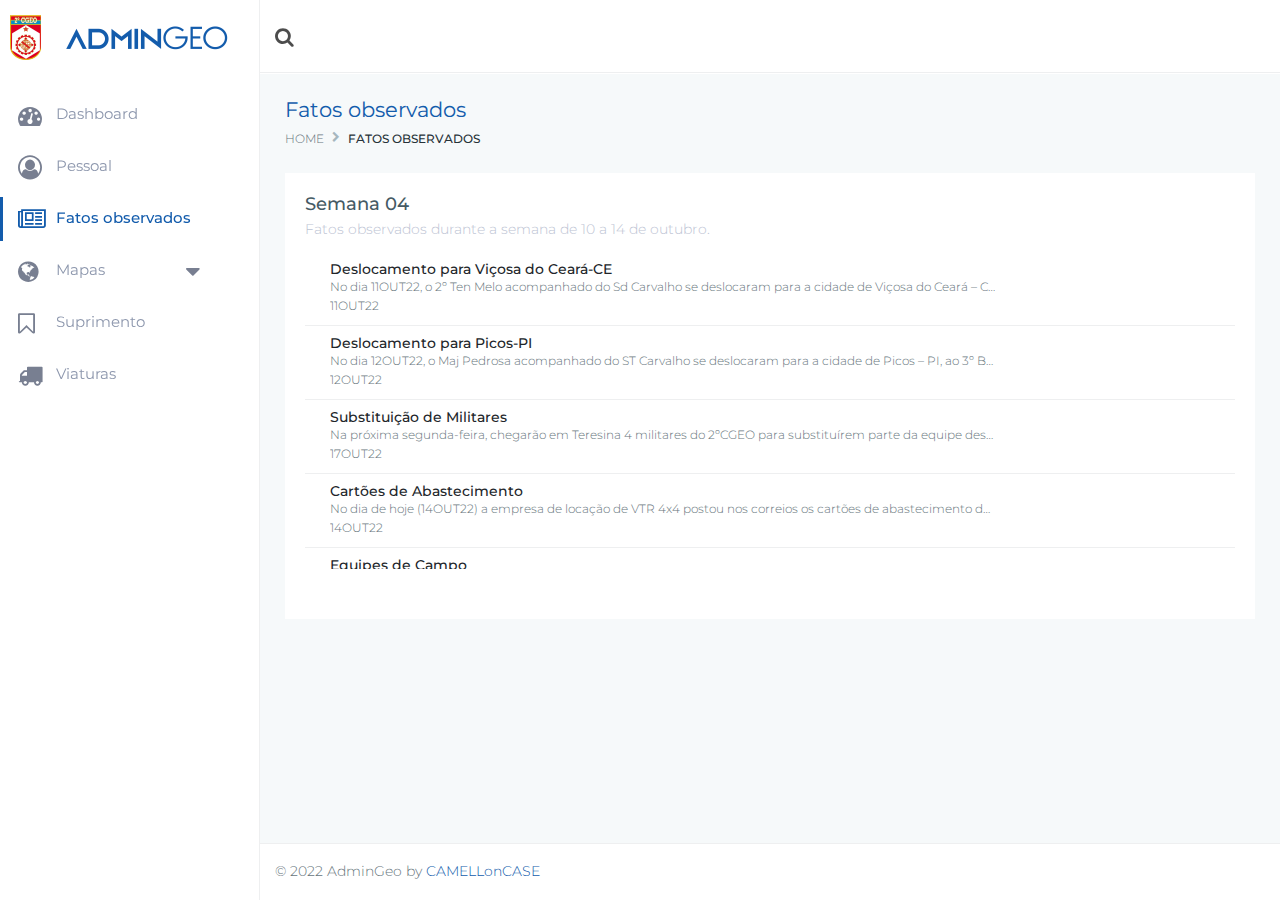
==== commit 4a998b20: "Major fixes" ====
--- a/html/fatos-observados.html
+++ b/html/fatos-observados.html
@@ -123,14 +123,21 @@
                         <li> <a class="waves-effect waves-dark" href="../index.html" aria-expanded="false"><i
                                     class="fa fa-tachometer"></i><span class="hide-menu">Dashboard</span></a>
                         </li>
-                        <li> <a class="waves-effect waves-dark" href="table-basic.html" aria-expanded="false"><i
+                        <li> <a class="waves-effect waves-dark" href="pessoal.html" aria-expanded="false"><i
                                     class="fa fa-user-circle-o"></i><span class="hide-menu">Pessoal</span></a>
                         </li>
                         <li> <a class="waves-effect waves-dark" href="fatos-observados.html" aria-expanded="false"><i
                                     class="fa fa-newspaper-o"></i><span class="hide-menu">Fatos observados</span></a>
                         </li>
-                        <li> <a class="waves-effect waves-dark" href="maps.html" aria-expanded="false"><i
-                                    class="fa fa-globe"></i><span class="hide-menu">Mapas</span></a>
+                        <li>
+                            <a class="waves-effect waves-dark dropdown-btn" aria-expanded="false"><i
+                                    class="fa fa-globe"></i><span class="hide-menu">Mapas</span><i
+                                    class="fa fa-caret-down"></i></a>
+                            <div class="dropdown-container">
+                                <a href="maps.html#reambulacao-map">Reambulação</a>
+                                <a href="maps.html#review-map">Revisão</a>
+                                <a href="maps.html#correction-map">Correção</a>
+                            </div>
                         </li>
                         <li> <a class="waves-effect waves-dark" href="suprimento.html" aria-expanded="false"><i
                                     class="fa fa-bookmark-o"></i><span class="hide-menu">Suprimento</span></a>
@@ -267,7 +274,7 @@
                         </div>
                     </div>
                 </div>
-                
+
                 <!-- ============================================================== -->
                 <!-- End PAge Content -->
                 <!-- ============================================================== -->
--- a/html/css/style.css
+++ b/html/css/style.css
@@ -621,11 +621,11 @@
 }
 
 .round.round-warning {
-  background: #ff9041;
+  background: #ff4141;
 }
 
 .round.round-danger {
-  background: #ff5c6c;
+  background: #f52b3f;
 }
 
 .round.round-success {
@@ -1040,7 +1040,7 @@
 }
 .sidebar-nav > ul > li > a.active {
   font-weight: 400;
-  color: #26c6da;
+  color: #135CAC;
   border-left: 3px solid #135CAC;
 }
 .sidebar-nav > ul > li {
@@ -1058,6 +1058,31 @@
   transition: none;
   -webkit-transition: none;
   -o-transition: none;
+}
+.sidebar-nav a, .dropdown-btn {
+  padding: 6px 8px 6px 16px;
+  text-decoration: none;
+  font-size: 20px;
+  color: #818181;
+  display: block;
+  border: none;
+  background: none;
+  width: 100%;
+  text-align: left;
+  cursor: pointer;
+  outline: none;
+}
+.sidebar-nav a:hover, .dropdown-btn:hover {
+  color: #f1f1f1;
+}
+.dropdown-container {
+  display: none;
+  background-color: #f1f1f1;
+  padding-left: 8px;
+}
+.fa-caret-down {
+  float: right;
+  padding-right: 8px;
 }
 
 /****************
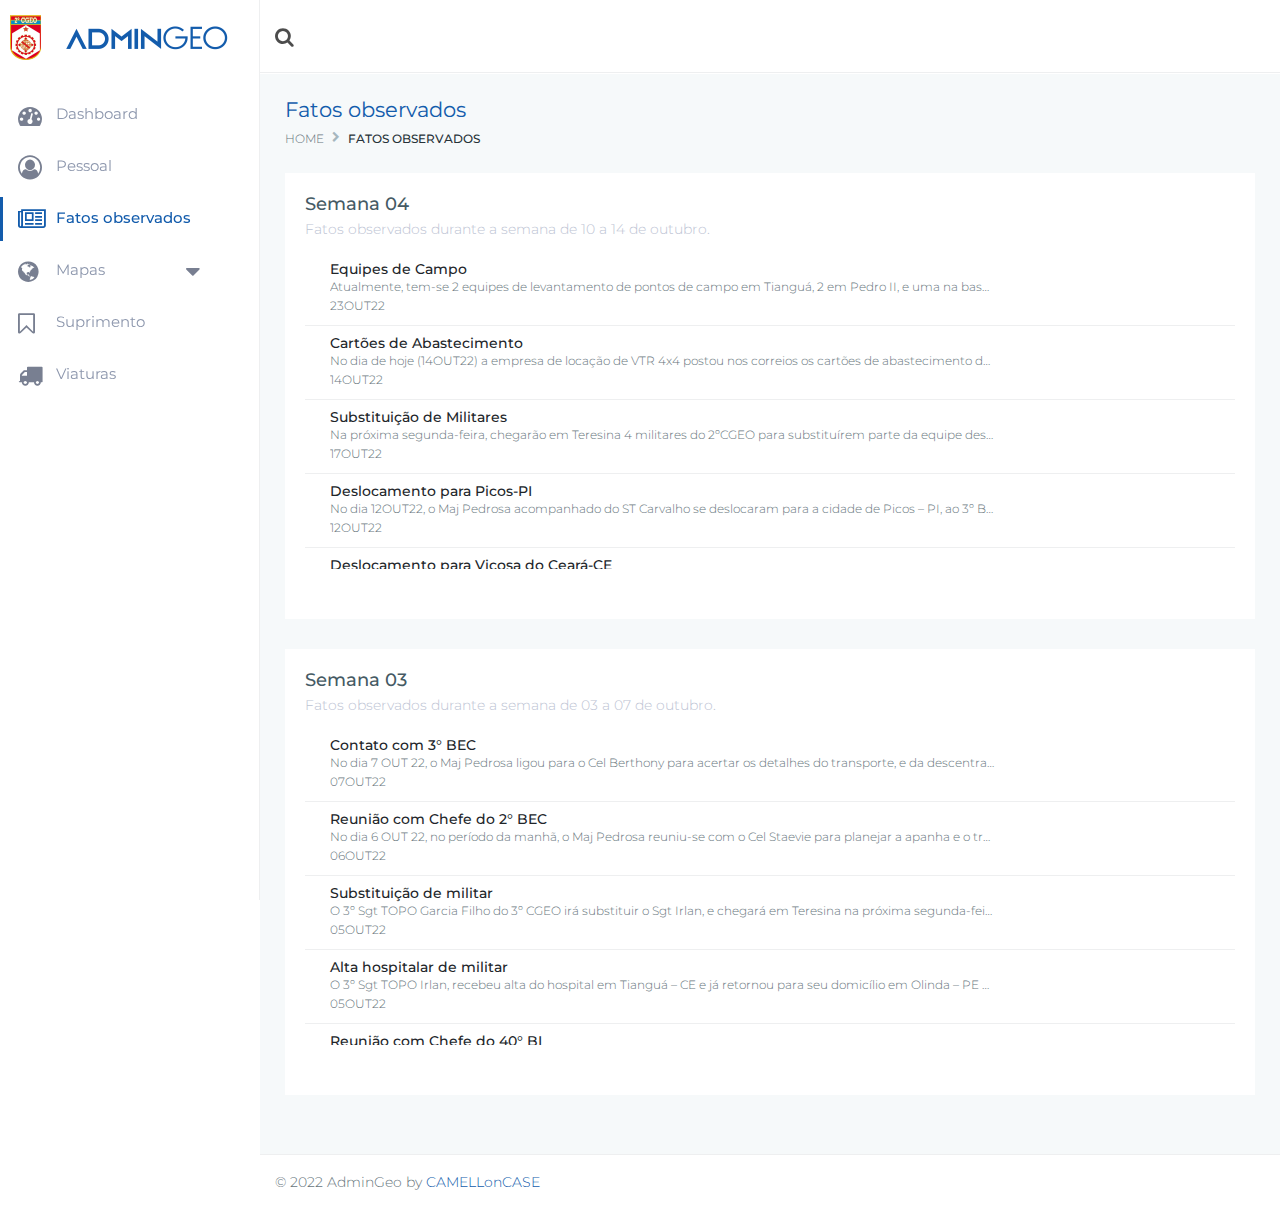
==== commit ad0b7926: "Minor link fixes" ====
--- a/html/fatos-observados.html
+++ b/html/fatos-observados.html
@@ -190,68 +190,6 @@
                                 <div class="message-center">
                                     <!-- Message -->
                                     <a href="fatos-observados.html">
-                                        <div class="btn btn-danger btn-circle"><i class="fa fa-link"></i></div>
-                                        <div class="mail-contnet">
-                                            <h6 class="text-dark font-medium mb-0">Deslocamento para Viçosa do Ceará-CE
-                                            </h6> <span class="time">No dia 11OUT22, o 2º Ten Melo acompanhado do
-                                                Sd Carvalho se deslocaram para a cidade de Viçosa do Ceará – CE e
-                                                Tianguá – CE para um breve reconhecimento e procura de instalações para
-                                                a equipe de reambulação que irá se destacar para aquela região. Os
-                                                militares retornaram à base na quinta-feira 13OUT22</span>
-                                            <span class="time">11OUT22</span>
-                                        </div>
-                                    </a>
-                                    <!-- Message -->
-                                    <a href="fatos-observados.html">
-                                        <div class="btn btn-success btn-circle"><i class="fa fa-calendar-check-o"></i>
-                                        </div>
-                                        <div class="mail-contnet">
-                                            <h6 class="text-dark font-medium mb-0">Deslocamento para Picos-PI</h6> <span
-                                                class="mail-desc">No dia 12OUT22, o Maj Pedrosa acompanhado do ST
-                                                Carvalho se deslocaram para a cidade de Picos – PI, ao 3º Batalhão de
-                                                Engenharia de Construção, para tratativas do transporte de combustível
-                                                para Crateús, retornando à base no dia 13OUT22. Atualmente, o 3º BEC já
-                                                possui condições para realizar a manobra de apoio ao Geográfico, porém,
-                                                o CTC do 40º BI ainda encontra-se indisponível, com previsão de
-                                                disponibilidade na quarta-feira da próxima semana. Com isso, para dar
-                                                continuidade nos trabalhos da Perícia Técnica, foi realizado o
-                                                transporte de 1.000L de diesel em bombona.
-                                                event</span> <span class="time">12OUT22</span>
-                                        </div>
-                                    </a>
-                                    <!-- Message -->
-                                    <a href="fatos-observados.html">
-                                        <div class="btn btn-info btn-circle"><i class="fa fa-cog text-white"></i></div>
-                                        <div class="mail-contnet">
-                                            <h6 class="text-dark font-medium mb-0">Substituição de Militares</h6> <span
-                                                class="mail-desc">Na próxima segunda-feira, chegarão em Teresina 4
-                                                militares do 2ºCGEO para substituírem parte da equipe destacada em
-                                                Crateús, dentre eles o Maj Pedrosa, que passará a missão para o Cap
-                                                Átila. Neste mesmo dia, o Cap Átila acompanhado do Maj Pedrosa irão se
-                                                apresentar ao Cel Staevie, Cmte do 2ºBEC. E na terça-feira irão se
-                                                deslocar para Picos, o Maj Pedrosa e o Cap Átila para ambos se
-                                                apresentarem ao Cel Bertony, Cmte do 3ºBEC.
-                                            </span> <span class="time">17OUT22</span>
-                                        </div>
-                                    </a>
-                                    <!-- Message -->
-                                    <a href="fatos-observados.html">
-                                        <div class="btn btn-primary btn-circle"><i class="fa fa-user"></i></div>
-                                        <div class="mail-contnet">
-                                            <h6 class="text-dark font-medium mb-0">Cartões de Abastecimento</h6> <span
-                                                class="mail-desc">No dia de hoje (14OUT22) a empresa de locação de VTR
-                                                4x4 postou nos correios os cartões de abastecimento das 7 VTR Toro que
-                                                estão em uso no campo. A previsão de chegada desses cartões em Crateús
-                                                são para o dia 19 OUT 22. As outras 3 VTR alugadas deverão ser entregues
-                                                pela empresa em Crateús depois do 2º turno das eleições. Em
-                                                consequência, 3 VTR das equipes de campo deverão ser L200 sem
-                                                combustível, sendo necessário o transporte de combustível para essas 3
-                                                equipes.</span>
-                                            <span class="time">14OUT22</span>
-                                        </div>
-                                    </a>
-                                    <!-- Message -->
-                                    <a href="fatos-observados.html">
                                         <div class="btn btn-info btn-circle"><i class="fa fa-cog text-white"></i></div>
                                         <div class="mail-contnet">
                                             <h6 class="text-dark font-medium mb-0">Equipes de Campo</h6> <span
@@ -268,7 +206,135 @@
                                             <span class="time">23OUT22</span>
                                         </div>
                                     </a>
-
+                                    <!-- Message -->
+                                    <a href="fatos-observados.html">
+                                        <div class="btn btn-primary btn-circle"><i class="fa fa-user"></i></div>
+                                        <div class="mail-contnet">
+                                            <h6 class="text-dark font-medium mb-0">Cartões de Abastecimento</h6> <span
+                                                class="mail-desc">No dia de hoje (14OUT22) a empresa de locação de VTR
+                                                4x4 postou nos correios os cartões de abastecimento das 7 VTR Toro que
+                                                estão em uso no campo. A previsão de chegada desses cartões em Crateús
+                                                são para o dia 19 OUT 22. As outras 3 VTR alugadas deverão ser entregues
+                                                pela empresa em Crateús depois do 2º turno das eleições. Em
+                                                consequência, 3 VTR das equipes de campo deverão ser L200 sem
+                                                combustível, sendo necessário o transporte de combustível para essas 3
+                                                equipes.</span>
+                                            <span class="time">14OUT22</span>
+                                        </div>
+                                    </a>
+                                    <!-- Message -->
+                                    <a href="fatos-observados.html">
+                                        <div class="btn btn-info btn-circle"><i class="fa fa-cog text-white"></i></div>
+                                        <div class="mail-contnet">
+                                            <h6 class="text-dark font-medium mb-0">Substituição de Militares</h6> <span
+                                                class="mail-desc">Na próxima segunda-feira, chegarão em Teresina 4
+                                                militares do 2ºCGEO para substituírem parte da equipe destacada em
+                                                Crateús, dentre eles o Maj Pedrosa, que passará a missão para o Cap
+                                                Átila. Neste mesmo dia, o Cap Átila acompanhado do Maj Pedrosa irão se
+                                                apresentar ao Cel Staevie, Cmte do 2ºBEC. E na terça-feira irão se
+                                                deslocar para Picos, o Maj Pedrosa e o Cap Átila para ambos se
+                                                apresentarem ao Cel Bertony, Cmte do 3ºBEC.
+                                            </span> <span class="time">17OUT22</span>
+                                        </div>
+                                    </a>
+                                    <!-- Message -->
+                                    <a href="fatos-observados.html">
+                                        <div class="btn btn-success btn-circle"><i class="fa fa-calendar-check-o"></i>
+                                        </div>
+                                        <div class="mail-contnet">
+                                            <h6 class="text-dark font-medium mb-0">Deslocamento para Picos-PI</h6> <span
+                                                class="mail-desc">No dia 12OUT22, o Maj Pedrosa acompanhado do ST
+                                                Carvalho se deslocaram para a cidade de Picos – PI, ao 3º Batalhão de
+                                                Engenharia de Construção, para tratativas do transporte de combustível
+                                                para Crateús, retornando à base no dia 13OUT22. Atualmente, o 3º BEC já
+                                                possui condições para realizar a manobra de apoio ao Geográfico, porém,
+                                                o CTC do 40º BI ainda encontra-se indisponível, com previsão de
+                                                disponibilidade na quarta-feira da próxima semana. Com isso, para dar
+                                                continuidade nos trabalhos da Perícia Técnica, foi realizado o
+                                                transporte de 1.000L de diesel em bombona.
+                                                event</span> <span class="time">12OUT22</span>
+                                        </div>
+                                    </a>
+                                    <!-- Message -->
+                                    <a href="fatos-observados.html">
+                                        <div class="btn btn-danger btn-circle"><i class="fa fa-link"></i></div>
+                                        <div class="mail-contnet">
+                                            <h6 class="text-dark font-medium mb-0">Deslocamento para Viçosa do Ceará-CE
+                                            </h6> <span class="time">No dia 11OUT22, o 2º Ten Melo acompanhado do
+                                                Sd Carvalho se deslocaram para a cidade de Viçosa do Ceará – CE e
+                                                Tianguá – CE para um breve reconhecimento e procura de instalações para
+                                                a equipe de reambulação que irá se destacar para aquela região. Os
+                                                militares retornaram à base na quinta-feira 13OUT22</span>
+                                            <span class="time">11OUT22</span>
+                                        </div>
+                                    </a>
+                                </div>
+                            </div>
+                        </div>
+                    </div>
+                </div>
+                <div class="row">
+                    <!-- column -->
+                    <div class="col-12">
+                        <div class="card w-100">
+                            <div class="card card-body mailbox">
+                                <h4 class="card-title">Semana 03</h4>
+                                <h6 class="card-subtitle">Fatos observados durante a semana de 03 a 07 de outubro.</h6>
+                                <div class="message-center">
+                                    <!-- Message -->
+                                    <a href="fatos-observados.html">
+                                        <div class="btn btn-danger btn-circle"><i class="fa fa-link"></i></div>
+                                        <div class="mail-contnet">
+                                            <h6 class="text-dark font-medium mb-0">Contato com 3° BEC
+                                            </h6> <span class="time">No dia 7 OUT 22, o Maj Pedrosa ligou para o Cel Berthony para acertar os detalhes do transporte, e da descentralização de crédito direto para o 3ºBEC.</span>
+                                            <span class="time">07OUT22</span>
+                                        </div>
+                                    </a>
+                                    <!-- Message -->
+                                    <a href="fatos-observados.html">
+                                        <div class="btn btn-danger btn-circle"><i class="fa fa-link"></i></div>
+                                        <div class="mail-contnet">
+                                            <h6 class="text-dark font-medium mb-0">Reunião com Chefe do 2° BEC
+                                            </h6> <span class="time">No dia 6 OUT 22, no período da manhã, o Maj Pedrosa reuniu-se com o Cel Staevie para planejar a apanha e o transporte do diesel para Crateús. Neste dia, o Comandante do 2º BEC explicou que não possuia CTC em condições para fazer esse transporte, pois os CTCs estavam sendo utilizados no trecho do BEC. Com isso, o Cel Staevie entrou em contato com o Cel Berthony, Comandante do 3º BEC, e solicitou um CTC para apoiar essa movimentação de diesel, sendo que o 3º BEC possui um CTC em condições de apoiar esse transporte. Para diminuir a distância percorrida pelo CTC, evitando de trafegar pela rodovia PI-322, onde existe uma serra na divisa dos estados PI/CE.</span>
+                                            <span class="time">06OUT22</span>
+                                        </div>
+                                    </a>
+                                    <!-- Message -->
+                                    <a href="fatos-observados.html">
+                                        <div class="btn btn-danger btn-circle"><i class="fa fa-link"></i></div>
+                                        <div class="mail-contnet">
+                                            <h6 class="text-dark font-medium mb-0">Substituição de militar
+                                            </h6> <span class="time">O 3º Sgt TOPO Garcia Filho do 3º CGEO irá substituir o Sgt Irlan, e chegará em Teresina na próxima segunda-feira, dia 10 OUT 22. O Cap Dalmonech irá buscá-lo na referida data.</span>
+                                            <span class="time">05OUT22</span>
+                                        </div>
+                                    </a>
+                                    <!-- Message -->
+                                    <a href="fatos-observados.html">
+                                        <div class="btn btn-danger btn-circle"><i class="fa fa-link"></i></div>
+                                        <div class="mail-contnet">
+                                            <h6 class="text-dark font-medium mb-0">Alta hospitalar de militar
+                                            </h6> <span class="time">O 3º Sgt TOPO Irlan, recebeu alta do hospital em Tianguá – CE e já retornou para seu domicílio em Olinda – PE no dia 5 OUT 22.</span>
+                                            <span class="time">05OUT22</span>
+                                        </div>
+                                    </a>
+                                    <!-- Message -->
+                                    <a href="fatos-observados.html">
+                                        <div class="btn btn-danger btn-circle"><i class="fa fa-link"></i></div>
+                                        <div class="mail-contnet">
+                                            <h6 class="text-dark font-medium mb-0">Reunião com Chefe do 40° BI
+                                            </h6> <span class="time">No dia 4 OUT 22, no período da tarde, O Maj Pedrosa reuniu-se com o Cel Campelo com o objetivo de planejar o apoio de armazenamento de diesel. O Cel Campelo autorizou o 2ºCGEO a utilizar um Caminhão de Transporte de Combustível (CTC) para armazenar o diesel a ser utilizado na Perícia Técnica.</span>
+                                            <span class="time">04OUT22</span>
+                                        </div>
+                                    </a>
+                                    <!-- Message -->
+                                    <a href="fatos-observados.html">
+                                        <div class="btn btn-danger btn-circle"><i class="fa fa-link"></i></div>
+                                        <div class="mail-contnet">
+                                            <h6 class="text-dark font-medium mb-0">Manutenção de viatura
+                                            </h6> <span class="time">As 3 VTR Triton que estão no campo possuem pneus em mal estado de conservação. As condições do terreno para as equipes de reambulação e levantamento de pontos propiciam um maior desgaste dos pneus, contribuindo para o maior número de ocorrências de rasgos e furos nos pneus. Com isso, o Maj Pedrosa entrou em contato com o Cel Staevie, Comandante do 2ºBEC, para conseguir pneus mesmo antes do fornecedor entregar os 10 pneus para L200 (225/75r16). No dia 6 OUT 22, o 2ºBEC entregou 4 pneus 225/60r16 para aplicar na L200 Triton que estava indisponível por falta de pneus.</span>
+                                            <span class="time">04OUT22</span>
+                                        </div>
+                                    </a>
                                 </div>
                             </div>
                         </div>
